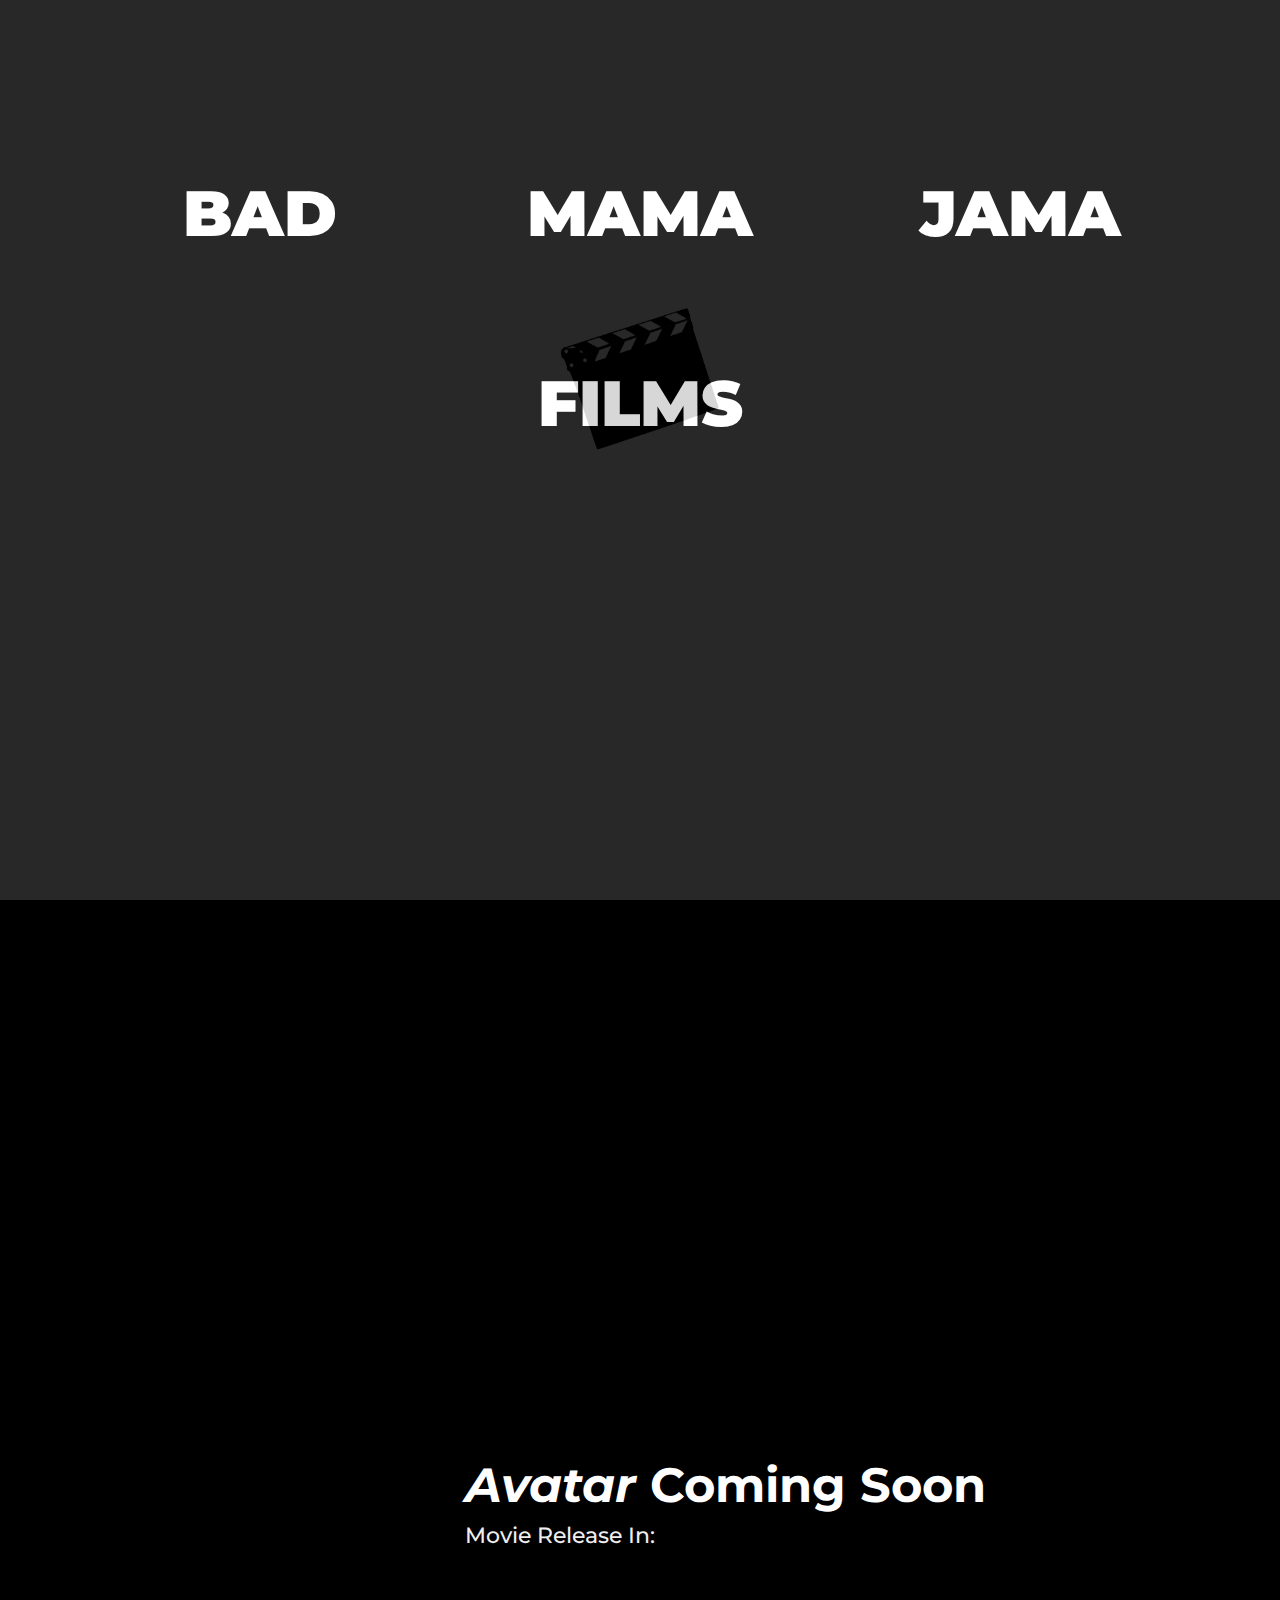
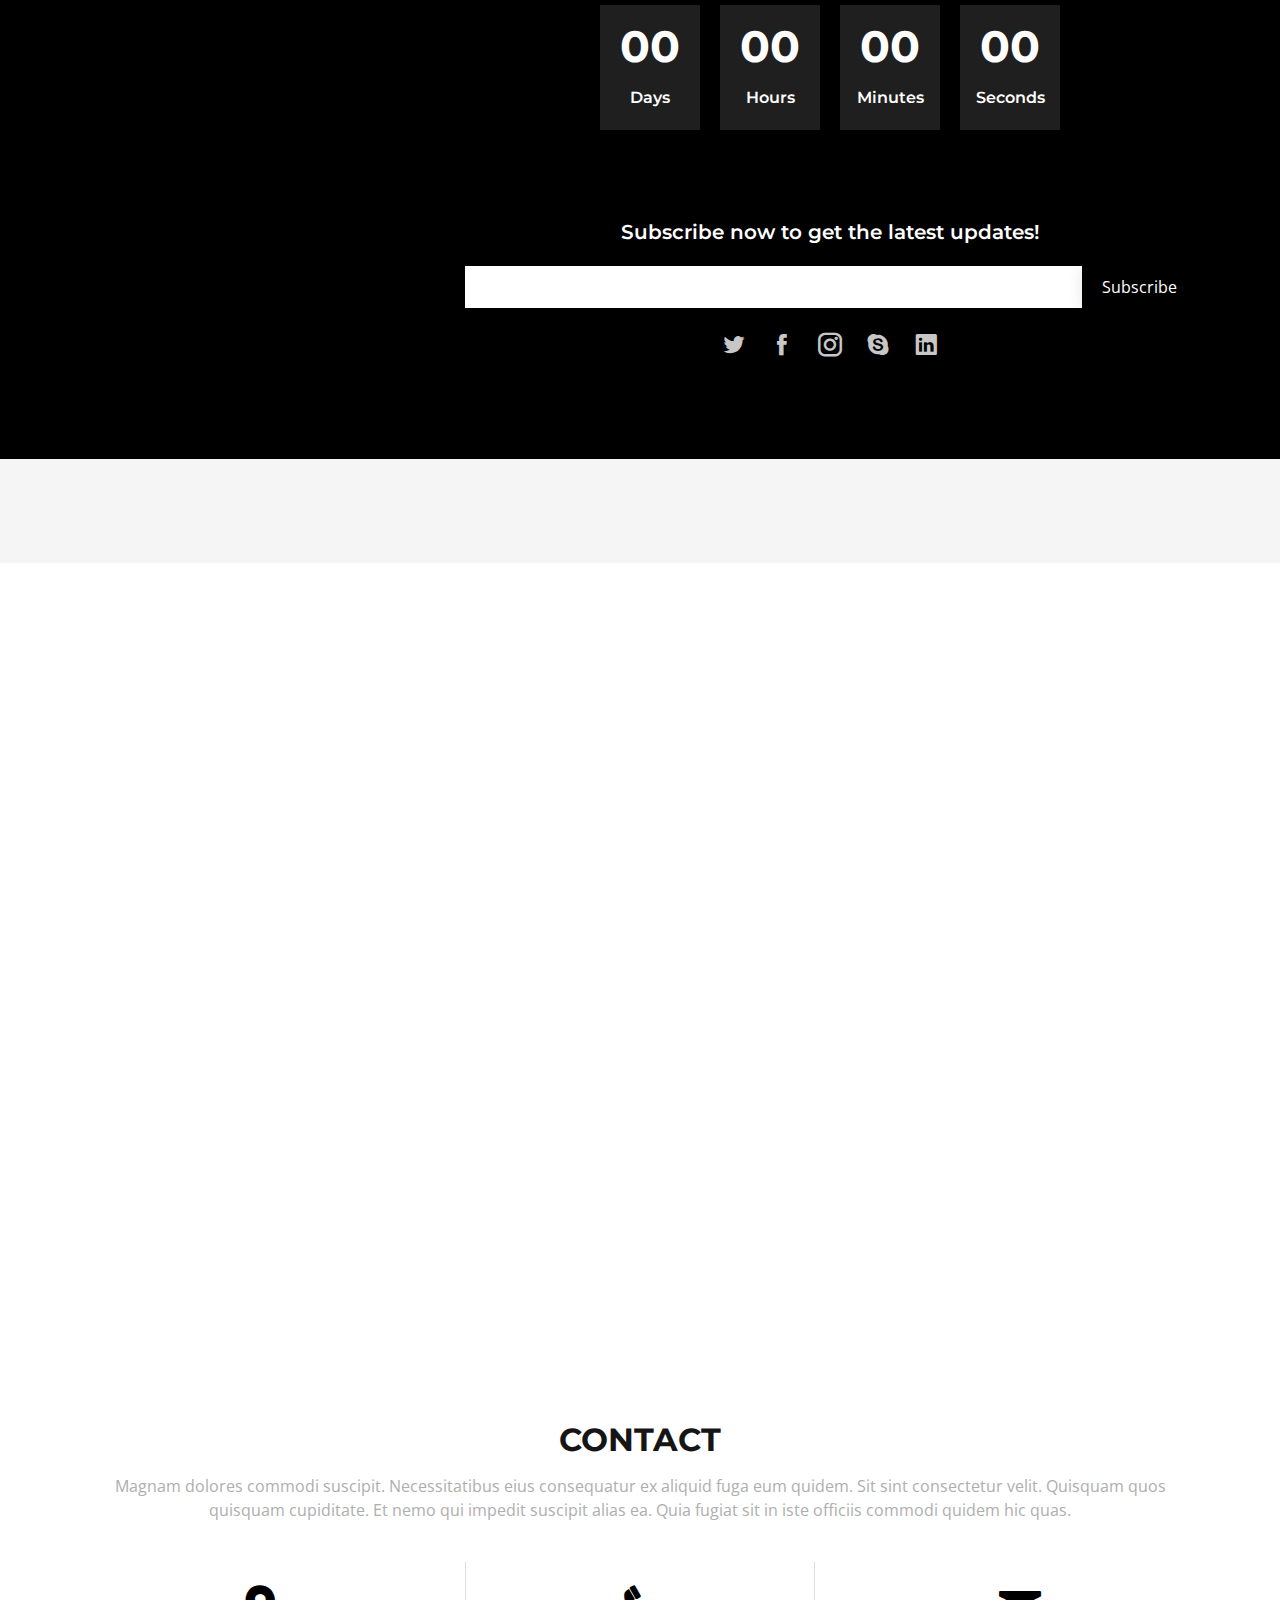
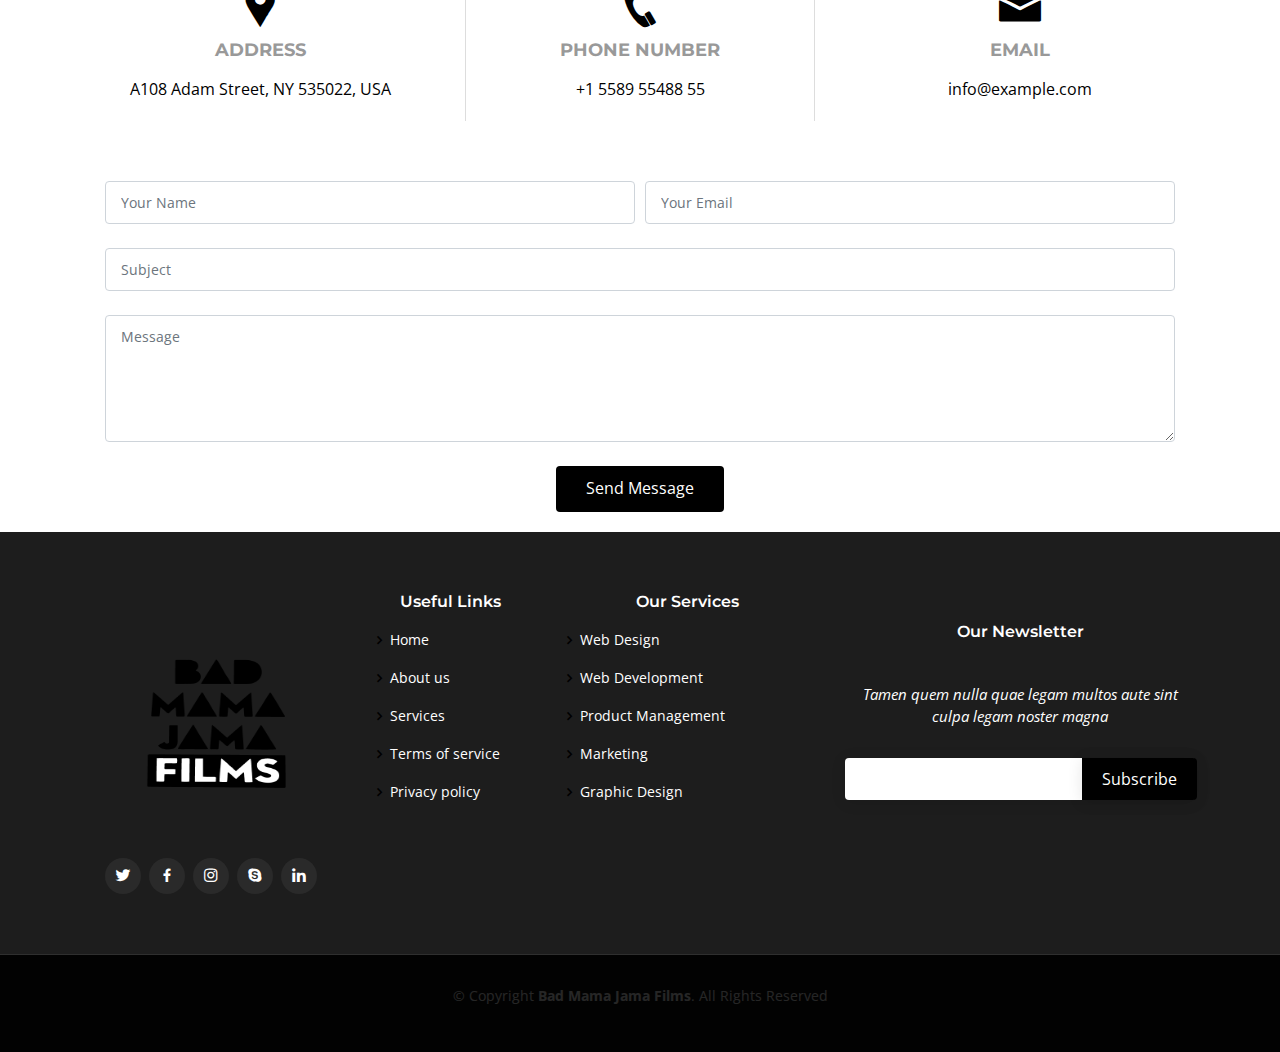
==== index.html @ 294a93f3 "A few edits" ====
<!DOCTYPE html>
<html lang="en">

<head>
  <meta charset="utf-8">
  <meta content="width=device-width, initial-scale=1.0" name="viewport">

  <title>Bad Mama Jama Films</title>
  <meta content="" name="description">
  <meta content="" name="keywords">

  <!-- Favicons -->
  <link href="assets/img/favicon.png" rel="icon">
  <link href="assets/img/favicon.png" rel="apple-touch-icon">

  <!-- Google Fonts -->
  <link href="https://fonts.googleapis.com/css?family=Open+Sans:300,300i,400,400i,600,600i,700,700i|Montserrat:300,300i,400,400i,500,500i,600,600i,700,700i|Poppins:300,300i,400,400i,500,500i,600,600i,700,700i" rel="stylesheet">

  <!-- Vendor CSS Files -->
  <link href="assets/vendor/bootstrap/css/bootstrap.min.css" rel="stylesheet">
  <link href="assets/vendor/icofont/icofont.min.css" rel="stylesheet">
  <link href="assets/vendor/boxicons/css/boxicons.min.css" rel="stylesheet">
  <link href="assets/vendor/venobox/venobox.css" rel="stylesheet">
  <link href="assets/vendor/nivo-slider/css/nivo-slider.css" rel="stylesheet">
  <link href="assets/vendor/owl.carousel/assets/owl.carousel.min.css" rel="stylesheet">
  <link href="assets/vendor/aos/aos.css" rel="stylesheet">

  <!-- Template Main CSS File -->
  <link href="assets/css/style.css" rel="stylesheet">
  <link href="assets/css/landing3.css" rel="stylesheet">

</head>
<body>

  <div id="start-text" class="start-tex justify-content-center text-centert">
    <div class="container">
      <div class="row">
        <div class="col-4" data-aos="fade-right" data-aos-delay="400">
          <h1>BAD</h1>
        </div>
        <div class="col-4"  data-aos="fade-right" data-aos-delay="800">
          <h1>MAMA</h1>
        </div>
        <div class="col-4"  data-aos="fade-right" data-aos-delay="1200">
         <h1>JAMA</h1>
        </div>
      </div>
      <div class="row">
        <div class="col-4"></div>
        <div class="col-4"  data-aos="fade-right" data-aos-delay="1600">
          <h1 style="margin-top:30%">FILMS</h1>
        </div>
        <div class="col-4"></div>
      </div>      
    </div>
  </div>


  <div id="mainContainer">
    <div class="video-bg video-bg-countdown video-bg-countdown-on">
      <video id="topVideo" autoplay loop muted playsinline class="video-bg">
        <source src="https://res.cloudinary.com/djddzs5pj/video/upload/v1613385128/_Sleepwalk__-_Short_Film_-_Trailer_2018.mp4"  type="video/mp4">
      </video>
    </div>
  </div>
  <!-- ======= Hero Section ======= -->
  <section id="hero">
    <div class="hero-container">
      <a href="index.html" class="hero-logo" data-aos="fade-right" data-aos-delay="200"><img src="assets/img/logo.png" alt=""></a> 
    </div>
  </section><!-- End Hero -->

  <!-- ======= Header ======= -->
  <header id="header" class="fixed-top">
    <div class="container d-flex">

      <div class="logo mr-auto">
        <h1 class="text-light"><a href="index.html"><span>B.M.J.F</span></a></h1>
        <!-- Uncomment below if you prefer to use an image logo -->
        <!-- <a href="index.html"><img src="assets/img/logo.png" alt="" class="img-fluid"></a>-->
      </div>

      <nav class="nav-menu d-none d-lg-block">
        <ul>
          <li class="active"><a href="#header">Home</a></li>         
          <li><a href="#genres">Genres</a></li>
          <li><a href="#upcoming">Upcoming</a></li>
          <li><a href="#team">Team</a></li>
          <li><a href="#contact">Contact</a></li>
                   

        </ul>
      </nav><!-- .nav-menu -->

    </div>
  </header><!-- End Header -->

  <main id="main" class="main">
   
    <!-- Genres Section -->
    <section id="genres" class="genres" style="background: #000; color: white;">
      <div class="container">
        <div class="section-title" data-aos="fade-up">
          <h2 style="color: white;">Genres</h2>
          <p>Choose a genre of our work to view</p>
        </div>
        <div class="row">
          <div class="col-lg-4 col-sm-12">
            <div class="container">
              <div class="genre-container">
                <h1>Comedy</h1>              
              <div class="upcoming-movie" data-aos="fade-left" style="background: #fff; border-radius: 10px;">
                <img src="assets/img/comedy.gif" style="height: 300px; width: 100%;" alt="">
              </div> 
            </div> 
            </div> 
          </div>
          <div class="col-lg-4 col-sm-12">
            <div class="container">
              <div class="genre-container">
              <h1>Horror</h1>
              <div class="upcoming-movie" data-aos="fade-left" data-aos-delay="200" style="background: #fff; border-radius: 10px;">
                <img src="assets/img/horror.gif" style="height: 300px; width: 100%;" alt="">
              </div>
            </div>  
            </div> 
          </div>
          <div class="col-lg-4 col-sm-12">
            <div class="container">
              <div class="genre-container">
                <h1>Action</h1>              
              <div class="upcoming-movie" data-aos="fade-left" data-aos-delay="400" style="background: #fff; border-radius: 10px;">
                <img src="assets/img/action-movie.gif" style="height: 300px; width: 100%;" alt="">
              </div>  
            </div>
            </div> 
          </div>
        </div>
      </div>


    </section>


    <section class="upcoming" id="upcoming" style="background: #000;">
      <div class="container">
        <div class="row">
          <div class="col-lg-4 col-sm-12">
            <div class="container">
              <div class="upcoming-movie" data-aos="fade-up" style="background: #fff; border-radius: 10px;">
                <img src="assets/img/coming-soon.gif" style="height: 100%; width: 100%;" alt="">
              </div>  
            </div>            
          </div>
          <div class="col-lg-8 col-sm-12">
            <h1><em>Avatar</em> Coming Soon</h1>
            <h2>Movie Release In:</h2>
            <div class="countdown d-flex justify-content-center" data-count="2021/07/02">
              <div>
                <h3>%D</h3>
                <h4>Days</h4>
              </div>
              <div>
                <h3>%H</h3>
                <h4>Hours</h4>
              </div>
              <div>
                <h3>%M</h3>
                <h4>Minutes</h4>
              </div>
              <div>
                <h3>%S</h3>
                <h4>Seconds</h4>
              </div>
            </div>
      
            <div class="subscribe">
              <h4>Subscribe now to get the latest updates!</h4>
              <form action="forms/notify.php" method="post" role="form" class="php-email-form">
                <div class="subscribe-form">
                  <input type="email" name="email"><input type="submit" value="Subscribe">
                </div>
                <div class="mt-2">
                  <div class="loading">Loading</div>
                  <div class="error-message"></div>
                  <div class="sent-message">Your notification request was sent. Thank you!</div>
                </div>
              </form>
            </div>
      
            <div class="social-links text-center">
              <a href="#" class="twitter"><i class="icofont-twitter"></i></a>
              <a href="#" class="facebook"><i class="icofont-facebook"></i></a>
              <a href="#" class="instagram"><i class="icofont-instagram"></i></a>
              <a href="#" class="google-plus"><i class="icofont-skype"></i></a>
              <a href="#" class="linkedin"><i class="icofont-linkedin"></i></a>
            </div>
      
          </div>
          </div>
        </div>
      </div>
    </section>

     

    <!-- Gallery Section -->
    <section class="gallery" id="gallery">

    </section>

    <!-- Mission Vision Objective -->
    <section class="mvo" id="mvo">



    </section>

    <!-- ======= Clients Section ======= -->
    <section id="clients" class="clients">
      <div class="container">

        <div class="row">

          <div class="col-lg-2 col-md-4 col-6" data-aos="zoom-in">
            <img src="assets/img/clients/client-1.png" class="img-fluid" alt="">
          </div>

          <div class="col-lg-2 col-md-4 col-6" data-aos="zoom-in" data-aos-delay="100">
            <img src="assets/img/clients/client-2.png" class="img-fluid" alt="">
          </div>

          <div class="col-lg-2 col-md-4 col-6" data-aos="zoom-in" data-aos-delay="200">
            <img src="assets/img/clients/client-3.png" class="img-fluid" alt="">
          </div>

          <div class="col-lg-2 col-md-4 col-6" data-aos="zoom-in" data-aos-delay="300">
            <img src="assets/img/clients/client-4.png" class="img-fluid" alt="">
          </div>

          <div class="col-lg-2 col-md-4 col-6" data-aos="zoom-in" data-aos-delay="400">
            <img src="assets/img/clients/client-5.png" class="img-fluid" alt="">
          </div>

          <div class="col-lg-2 col-md-4 col-6" data-aos="zoom-in" data-aos-delay="500">
            <img src="assets/img/clients/client-6.png" class="img-fluid" alt="">
          </div>

        </div>

      </div>
    </section><!-- End Clients Section -->

    <!-- ======= Team Section ======= -->
    <section id="team" class="team">
      <div class="container">

        <div class="section-title" data-aos="fade-up">
          <h2>Team</h2>
          <p>Magnam dolores commodi suscipit eius consequatur ex aliquid fuga eum quidem</p>
        </div>

        <div class="row">

          <div class="col-lg-4 col-md-6 d-flex align-items-stretch">
            <div class="member" data-aos="zoom-in">
              <div class="member-img">
                <img src="assets/img/team/team-1.jpg" class="img-fluid" alt="">
                <div class="social">
                  <a href=""><i class="icofont-twitter"></i></a>
                  <a href=""><i class="icofont-facebook"></i></a>
                  <a href=""><i class="icofont-instagram"></i></a>
                  <a href=""><i class="icofont-linkedin"></i></a>
                </div>
              </div>
              <div class="member-info">
                <h4>Member 1</h4>
                <span>Chief Executive Officer</span>
                <p>Animi est delectus alias quam repellendus nihil nobis dolor. Est sapiente occaecati et dolore. Omnis aut ut nesciunt explicabo qui. Eius nam deleniti ut omnis</p>
              </div>
            </div>
          </div>

          <div class="col-lg-4 col-md-6 d-flex align-items-stretch">
            <div class="member" data-aos="zoom-in" data-aos-delay="100">
              <div class="member-img">
                <img src="assets/img/team/team-1.jpg" class="img-fluid" alt="">
                <div class="social">
                  <a href=""><i class="icofont-twitter"></i></a>
                  <a href=""><i class="icofont-facebook"></i></a>
                  <a href=""><i class="icofont-instagram"></i></a>
                  <a href=""><i class="icofont-linkedin"></i></a>
                </div>
              </div>
              <div class="member-info">
                <h4>Member 2</h4>
                <span>Product Manager</span>
                <p>Aspernatur iste esse aliquam enim et corporis. Molestiae voluptatem aut eligendi quis aut. Libero vel amet voluptatem eos rerum non doloremque</p>
              </div>
            </div>
          </div>

          <div class="col-lg-4 col-md-6 d-flex align-items-stretch">
            <div class="member" data-aos="zoom-in" data-aos-delay="200">
              <div class="member-img">
                <img src="assets/img/team/team-1.jpg" class="img-fluid" alt="">
                <div class="social">
                  <a href=""><i class="icofont-twitter"></i></a>
                  <a href=""><i class="icofont-facebook"></i></a>
                  <a href=""><i class="icofont-instagram"></i></a>
                  <a href=""><i class="icofont-linkedin"></i></a>
                </div>
              </div>
              <div class="member-info">
                <h4>Member 3</h4>
                <span>CTO</span>
                <p>Ut enim possimus nihil cupiditate beatae. Veniam facere quae non qui necessitatibus rerum eos vero. Maxime sit sunt quo dolor autem est qui quaerat</p>
              </div>
            </div>
          </div>

        </div>

      </div>
    </section><!-- End Team Section -->  



    <!-- ======= Contact Section ======= -->
    <section id="contact" class="contact">
      <div class="container">

        <div class="section-title">
          <h2>Contact</h2>
          <p>Magnam dolores commodi suscipit. Necessitatibus eius consequatur ex aliquid fuga eum quidem. Sit sint consectetur velit. Quisquam quos quisquam cupiditate. Et nemo qui impedit suscipit alias ea. Quia fugiat sit in iste officiis commodi quidem hic quas.</p>
        </div>

        <div class="row contact-info">

          <div class="col-md-4">
            <div class="contact-address">
              <i class="icofont-google-map"></i>
              <h3>Address</h3>
              <address>A108 Adam Street, NY 535022, USA</address>
            </div>
          </div>

          <div class="col-md-4">
            <div class="contact-phone">
              <i class="icofont-phone"></i>
              <h3>Phone Number</h3>
              <p><a href="tel:+155895548855">+1 5589 55488 55</a></p>
            </div>
          </div>

          <div class="col-md-4">
            <div class="contact-email">
              <i class="icofont-envelope"></i>
              <h3>Email</h3>
              <p><a href="mailto:info@example.com">info@example.com</a></p>
            </div>
          </div>

        </div>

        <div class="form">
          <form action="forms/contact.php" method="post" role="form" class="php-email-form">
            <div class="form-row">
              <div class="col-md-6 form-group">
                <input type="text" name="name" class="form-control" id="name" placeholder="Your Name" data-rule="minlen:4" data-msg="Please enter at least 4 chars">
                <div class="validate"></div>
              </div>
              <div class="col-md-6 form-group">
                <input type="email" class="form-control" name="email" id="email" placeholder="Your Email" data-rule="email" data-msg="Please enter a valid email">
                <div class="validate"></div>
              </div>
            </div>
            <div class="form-group">
              <input type="text" class="form-control" name="subject" id="subject" placeholder="Subject" data-rule="minlen:4" data-msg="Please enter at least 8 chars of subject" />
              <div class="validate"></div>
            </div>
            <div class="form-group">
              <textarea class="form-control" name="message" rows="5" data-rule="required" data-msg="Please write something for us" placeholder="Message"></textarea>
              <div class="validate"></div>
            </div>
            <div class="mb-3">
              <div class="loading">Loading</div>
              <div class="error-message"></div>
              <div class="sent-message">Your message has been sent. Thank you!</div>
            </div>
            <div class="text-center"><button type="submit">Send Message</button></div>
          </form>
        </div>

      </div>
    </section><!-- End Contact Section -->
    
  </main>






<!-- ======= Footer ======= -->
<footer id="footer">
  <div class="footer-top">
    <div class="container">
      <div class="row">

        <div class="col-lg-3 col-md-6">
          <div class="footer-info">
            <img src="assets/img/logo.png" style="height: 250px; width: 250px; margin: 0; padding: 0;" alt="">
            <div class="social-links mt-3">
              <a href="#" class="twitter"><i class="bx bxl-twitter"></i></a>
              <a href="#" class="facebook"><i class="bx bxl-facebook"></i></a>
              <a href="#" class="instagram"><i class="bx bxl-instagram"></i></a>
              <a href="#" class="google-plus"><i class="bx bxl-skype"></i></a>
              <a href="#" class="linkedin"><i class="bx bxl-linkedin"></i></a>
            </div>
          </div>
        </div>

        <div class="col-lg-2 col-md-6 footer-links">
          <h4>Useful Links</h4>
          <ul>
            <li><i class="bx bx-chevron-right"></i> <a href="#">Home</a></li>
            <li><i class="bx bx-chevron-right"></i> <a href="#">About us</a></li>
            <li><i class="bx bx-chevron-right"></i> <a href="#">Services</a></li>
            <li><i class="bx bx-chevron-right"></i> <a href="#">Terms of service</a></li>
            <li><i class="bx bx-chevron-right"></i> <a href="#">Privacy policy</a></li>
          </ul>
        </div>

        <div class="col-lg-3 col-md-6 footer-links">
          <h4>Our Services</h4>
          <ul>
            <li><i class="bx bx-chevron-right"></i> <a href="#">Web Design</a></li>
            <li><i class="bx bx-chevron-right"></i> <a href="#">Web Development</a></li>
            <li><i class="bx bx-chevron-right"></i> <a href="#">Product Management</a></li>
            <li><i class="bx bx-chevron-right"></i> <a href="#">Marketing</a></li>
            <li><i class="bx bx-chevron-right"></i> <a href="#">Graphic Design</a></li>
          </ul>
        </div>

        <div class="col-lg-4 col-md-6 footer-newsletter">
          <h4>Our Newsletter</h4>
          <p>Tamen quem nulla quae legam multos aute sint culpa legam noster magna</p>
          <form action="" method="post">
            <input type="email" name="email"><input type="submit" value="Subscribe">
          </form>

        </div>

      </div>
    </div>
  </div>

  <div class="container" >
    <div class="copyright text-white" >
     <p class="text-white"> &copy; Copyright <strong><span>Bad Mama Jama Films</span></strong>. All Rights Reserved</p>
    </div>
    
  </div>
</footer><!-- End Footer -->

    <a href="#" class="back-to-top"><i class="icofont-simple-up"></i></a>
    <!-- Preloader -->
    <div id="preloader">
      <div class="frame">
        <img src="./assets/img/action.gif" alt="image">
      </div>
    </div>
  
    <!-- Vendor JS Files -->
    <script src="assets/vendor/jquery/jquery.min.js"></script>
    <script src="assets/vendor/bootstrap/js/bootstrap.bundle.min.js"></script>
    <script src="assets/vendor/jquery.easing/jquery.easing.min.js"></script>
    <script src="assets/vendor/php-email-form/validate.js"></script>
    <script src="assets/vendor/appear/jquery.appear.js"></script>
    <script src="assets/vendor/knob/jquery.knob.js"></script>
    <script src="assets/vendor/parallax/parallax.js"></script>
    <script src="assets/vendor/wow/wow.min.js"></script>
    <script src="assets/vendor/jquery-sticky/jquery.sticky.js"></script>
    <script src="assets/vendor/venobox/venobox.min.js"></script>
    <script src="assets/vendor/isotope-layout/isotope.pkgd.min.js"></script>
    <script src="assets/vendor/nivo-slider/js/jquery.nivo.slider.js"></script>
    <script src="assets/vendor/counterup/counterup.min.js"></script>
    <script src="assets/vendor/jquery-countdown/jquery.countdown.min.js"></script>
    <script src="assets/vendor/owl.carousel/owl.carousel.min.js"></script>
    <script src="assets/vendor/aos/aos.js"></script>
  
    <!-- Template Main JS File -->
    <script src="assets/js/main.js"></script>    
    
</body>
</html>
---- assets/vendor/venobox/venobox.css ----
/* ------ venobox.css --------*/
.vbox-overlay *, .vbox-overlay *:before, .vbox-overlay *:after{
    -webkit-backface-visibility: hidden;
    -webkit-box-sizing:border-box;
    -moz-box-sizing:border-box;
    box-sizing:border-box;
}
.vbox-overlay * { 
    -webkit-backface-visibility: visible;
    backface-visibility: visible;
}
.vbox-overlay{
    display: -webkit-flex;
    display: flex;
    -webkit-flex-direction: column;
    flex-direction: column;
    -webkit-justify-content: center;
    justify-content: center;
    -webkit-align-items: center;
    align-items: center;
    position: fixed;
    left: 0;
    top: 0;
    bottom: 0;
    right: 0;
    z-index: 999999;
}

/* ----- navigation ----- */
.vbox-title{
    width: 100%;
    height: 40px;
    float: left;
    text-align: center;
    line-height: 28px;
    font-size: 12px;
    padding: 6px 50px;
    overflow: hidden;
    position: fixed;
    display: none;
    left: 0;
    z-index: 89;
}
.vbox-close{
    cursor: pointer;
    position: fixed;
    top: -1px;
    right: 0;
    width: 50px;
    height: 40px;
    padding: 6px;
    display: block;
    background-position:10px center;
    overflow: hidden;
    font-size: 24px;
    line-height: 1;
    text-align: center;
    z-index: 99;
}
.vbox-left{
    cursor: pointer;
    position: fixed;
    left: 0;
    height: 40px;
    overflow: hidden;
    line-height: 28px;
    font-size: 12px;
    z-index: 99;
    display: flex;
    align-items:center;
}
.vbox-num{
    display: inline-block;
    margin: 6px 0 6px 15px;
}
/* ----- Social share ----- */
.vbox-share{
    line-height: 28px;
    font-size: 12px;
    overflow: hidden;
    position: fixed;
    left: 0;
    z-index: 98;
    display: flex;
    align-items:center;
    justify-content: center;
    width: 100%;
    text-align: center;
}
.vbox-share svg{
    max-height: 28px;
    width: 28px;
    z-index: 10;
    margin-left: 12px;
    margin-top: 6px;
    margin-bottom: 6px;
    vertical-align: middle;
}


/* ----- navigation ARROWS ----- */
.vbox-next, .vbox-prev{
    position: fixed;
    top: 50%;
    margin-top: -15px;
    overflow: hidden;
    cursor: pointer;
    display: block;
    width: 45px;
    height: 45px;
    z-index: 99;
}
.vbox-next span, .vbox-prev span{
    position: relative;
    width: 20px;
    height: 20px;
    border: 2px solid transparent;
    border-top-color: #B6B6B6;
    border-right-color: #B6B6B6;
    text-indent: -100px;
    position: absolute;
    top: 8px;
    display: block;
}
.vbox-prev{
    left: 15px;
}
.vbox-next{
    right: 15px;
}
.vbox-prev span{
    left: 10px;
    -ms-transform: rotate(-135deg);
    -webkit-transform: rotate(-135deg);
    transform: rotate(-135deg);
}
.vbox-next span{
    -ms-transform: rotate(45deg);
    -webkit-transform: rotate(45deg);
    transform: rotate(45deg);
    right: 10px;
}
/* ------- inline window ------ */
.vbox-inline{
    width: 420px;
    height: 315px;
    height: 70vh;
    padding: 10px;
    background: #fff;
    margin: 0 auto;
    overflow: auto;
    text-align: left;
}
/* ------- Video & iFrames window ------ */
.venoframe{
    max-width: 100%;
    width: 100%;
    border: none;
    width: 100%;
    height: 260px;
    height: 70vh;
}
.venoframe.vbvid{
    height: 260px;
}
@media (min-width: 768px) {
    .venoframe, .vbox-inline{
        width: 90%;
        height: 360px;
        height: 70vh;
    }
    .venoframe.vbvid{
        width: 640px;
        height: 360px;
    }
}
@media (min-width: 992px) {
    .venoframe, .vbox-inline{
        max-width: 1200px;
        width: 80%;
        height: 540px;
        height: 70vh;
    }
    .venoframe.vbvid{
        width: 960px;
        height: 540px;
    }
}
/* 
Please do NOT edit this part! 
or at least read this note: http://i.imgur.com/7C0ws9e.gif
*/
.vbox-open{
    overflow: hidden;
}
.vbox-container{
    position: absolute;
    left: 0;
    right: 0;
    top: 0;
    bottom: 0;
    overflow-x: hidden;
    overflow-y: scroll;
    overflow-scrolling: touch;
    -webkit-overflow-scrolling: touch;
    z-index: 20;
    max-height: 100%;

}

.vbox-content{
    text-align: center;
    float: left;
    width: 100%;
    position: relative;
    overflow: hidden;
    padding: 20px 4%;
}
.vbox-container img{
    max-width: 100%;
    height: auto;
}
.vbox-figlio{
    box-shadow: 0 0 12px rgba(0,0,0,0.19), 0 6px 6px rgba(0,0,0,0.23);
    max-width: 100%;
    text-align: initial;
}
img.vbox-figlio{
    -webkit-user-select: none;
-khtml-user-select: none;
-moz-user-select: none;
-o-user-select: none;
user-select: none;
}
.vbox-content.swipe-left{
    margin-left: -200px !important;
}
.vbox-content.swipe-right{
    margin-left: 200px !important;
}
.vbox-animated{
    webkit-transition: margin 300ms ease-out;
    transition: margin 300ms ease-out;
}

/* ---------- preloader ----------
 * SPINKIT 
 * http://tobiasahlin.com/spinkit/
-------------------------------- */
.sk-double-bounce,.sk-rotating-plane{width:40px;height:40px;margin:40px auto}.sk-rotating-plane{background-color:#333;-webkit-animation:sk-rotatePlane 1.2s infinite ease-in-out;animation:sk-rotatePlane 1.2s infinite ease-in-out}@-webkit-keyframes sk-rotatePlane{0%{-webkit-transform:perspective(120px) rotateX(0) rotateY(0);transform:perspective(120px) rotateX(0) rotateY(0)}50%{-webkit-transform:perspective(120px) rotateX(-180.1deg) rotateY(0);transform:perspective(120px) rotateX(-180.1deg) rotateY(0)}100%{-webkit-transform:perspective(120px) rotateX(-180deg) rotateY(-179.9deg);transform:perspective(120px) rotateX(-180deg) rotateY(-179.9deg)}}@keyframes sk-rotatePlane{0%{-webkit-transform:perspective(120px) rotateX(0) rotateY(0);transform:perspective(120px) rotateX(0) rotateY(0)}50%{-webkit-transform:perspective(120px) rotateX(-180.1deg) rotateY(0);transform:perspective(120px) rotateX(-180.1deg) rotateY(0)}100%{-webkit-transform:perspective(120px) rotateX(-180deg) rotateY(-179.9deg);transform:perspective(120px) rotateX(-180deg) rotateY(-179.9deg)}}.sk-double-bounce{position:relative}.sk-double-bounce .sk-child{width:100%;height:100%;border-radius:50%;background-color:#333;opacity:.6;position:absolute;top:0;left:0;-webkit-animation:sk-doubleBounce 2s infinite ease-in-out;animation:sk-doubleBounce 2s infinite ease-in-out}.sk-chasing-dots .sk-child,.sk-spinner-pulse,.sk-three-bounce .sk-child{background-color:#333;border-radius:100%}.sk-double-bounce .sk-double-bounce2{-webkit-animation-delay:-1s;animation-delay:-1s}@-webkit-keyframes sk-doubleBounce{0%,100%{-webkit-transform:scale(0);transform:scale(0)}50%{-webkit-transform:scale(1);transform:scale(1)}}@keyframes sk-doubleBounce{0%,100%{-webkit-transform:scale(0);transform:scale(0)}50%{-webkit-transform:scale(1);transform:scale(1)}}.sk-wave{margin:40px auto;width:50px;height:40px;text-align:center;font-size:10px}.sk-wave .sk-rect{background-color:#333;height:100%;width:6px;display:inline-block;-webkit-animation:sk-waveStretchDelay 1.2s infinite ease-in-out;animation:sk-waveStretchDelay 1.2s infinite ease-in-out}.sk-wave .sk-rect1{-webkit-animation-delay:-1.2s;animation-delay:-1.2s}.sk-wave .sk-rect2{-webkit-animation-delay:-1.1s;animation-delay:-1.1s}.sk-wave .sk-rect3{-webkit-animation-delay:-1s;animation-delay:-1s}.sk-wave .sk-rect4{-webkit-animation-delay:-.9s;animation-delay:-.9s}.sk-wave .sk-rect5{-webkit-animation-delay:-.8s;animation-delay:-.8s}@-webkit-keyframes sk-waveStretchDelay{0%,100%,40%{-webkit-transform:scaleY(.4);transform:scaleY(.4)}20%{-webkit-transform:scaleY(1);transform:scaleY(1)}}@keyframes sk-waveStretchDelay{0%,100%,40%{-webkit-transform:scaleY(.4);transform:scaleY(.4)}20%{-webkit-transform:scaleY(1);transform:scaleY(1)}}.sk-wandering-cubes{margin:40px auto;width:40px;height:40px;position:relative}.sk-wandering-cubes .sk-cube{background-color:#333;width:10px;height:10px;position:absolute;top:0;left:0;-webkit-animation:sk-wanderingCube 1.8s ease-in-out -1.8s infinite both;animation:sk-wanderingCube 1.8s ease-in-out -1.8s infinite both}.sk-chasing-dots,.sk-spinner-pulse{width:40px;height:40px;margin:40px auto}.sk-wandering-cubes .sk-cube2{-webkit-animation-delay:-.9s;animation-delay:-.9s}@-webkit-keyframes sk-wanderingCube{0%{-webkit-transform:rotate(0);transform:rotate(0)}25%{-webkit-transform:translateX(30px) rotate(-90deg) scale(.5);transform:translateX(30px) rotate(-90deg) scale(.5)}50%{-webkit-transform:translateX(30px) translateY(30px) rotate(-179deg);transform:translateX(30px) translateY(30px) rotate(-179deg)}50.1%{-webkit-transform:translateX(30px) translateY(30px) rotate(-180deg);transform:translateX(30px) translateY(30px) rotate(-180deg)}75%{-webkit-transform:translateX(0) translateY(30px) rotate(-270deg) scale(.5);transform:translateX(0) translateY(30px) rotate(-270deg) scale(.5)}100%{-webkit-transform:rotate(-360deg);transform:rotate(-360deg)}}@keyframes sk-wanderingCube{0%{-webkit-transform:rotate(0);transform:rotate(0)}25%{-webkit-transform:translateX(30px) rotate(-90deg) scale(.5);transform:translateX(30px) rotate(-90deg) scale(.5)}50%{-webkit-transform:translateX(30px) translateY(30px) rotate(-179deg);transform:translateX(30px) translateY(30px) rotate(-179deg)}50.1%{-webkit-transform:translateX(30px) translateY(30px) rotate(-180deg);transform:translateX(30px) translateY(30px) rotate(-180deg)}75%{-webkit-transform:translateX(0) translateY(30px) rotate(-270deg) scale(.5);transform:translateX(0) translateY(30px) rotate(-270deg) scale(.5)}100%{-webkit-transform:rotate(-360deg);transform:rotate(-360deg)}}.sk-spinner-pulse{-webkit-animation:sk-pulseScaleOut 1s infinite ease-in-out;animation:sk-pulseScaleOut 1s infinite ease-in-out}@-webkit-keyframes sk-pulseScaleOut{0%{-webkit-transform:scale(0);transform:scale(0)}100%{-webkit-transform:scale(1);transform:scale(1);opacity:0}}@keyframes sk-pulseScaleOut{0%{-webkit-transform:scale(0);transform:scale(0)}100%{-webkit-transform:scale(1);transform:scale(1);opacity:0}}.sk-chasing-dots{position:relative;text-align:center;-webkit-animation:sk-chasingDotsRotate 2s infinite linear;animation:sk-chasingDotsRotate 2s infinite linear}.sk-chasing-dots .sk-child{width:60%;height:60%;display:inline-block;position:absolute;top:0;-webkit-animation:sk-chasingDotsBounce 2s infinite ease-in-out;animation:sk-chasingDotsBounce 2s infinite ease-in-out}.sk-chasing-dots .sk-dot2{top:auto;bottom:0;-webkit-animation-delay:-1s;animation-delay:-1s}@-webkit-keyframes sk-chasingDotsRotate{100%{-webkit-transform:rotate(360deg);transform:rotate(360deg)}}@keyframes sk-chasingDotsRotate{100%{-webkit-transform:rotate(360deg);transform:rotate(360deg)}}@-webkit-keyframes sk-chasingDotsBounce{0%,100%{-webkit-transform:scale(0);transform:scale(0)}50%{-webkit-transform:scale(1);transform:scale(1)}}@keyframes sk-chasingDotsBounce{0%,100%{-webkit-transform:scale(0);transform:scale(0)}50%{-webkit-transform:scale(1);transform:scale(1)}}.sk-three-bounce{margin:40px auto;width:80px;text-align:center}.sk-three-bounce .sk-child{width:20px;height:20px;display:inline-block;-webkit-animation:sk-three-bounce 1.4s ease-in-out 0s infinite both;animation:sk-three-bounce 1.4s ease-in-out 0s infinite both}.sk-circle .sk-child:before,.sk-fading-circle .sk-circle:before{display:block;border-radius:100%;content:'';background-color:#333}.sk-three-bounce .sk-bounce1{-webkit-animation-delay:-.32s;animation-delay:-.32s}.sk-three-bounce .sk-bounce2{-webkit-animation-delay:-.16s;animation-delay:-.16s}@-webkit-keyframes sk-three-bounce{0%,100%,80%{-webkit-transform:scale(0);transform:scale(0)}40%{-webkit-transform:scale(1);transform:scale(1)}}@keyframes sk-three-bounce{0%,100%,80%{-webkit-transform:scale(0);transform:scale(0)}40%{-webkit-transform:scale(1);transform:scale(1)}}.sk-circle{margin:40px auto;width:40px;height:40px;position:relative}.sk-circle .sk-child{width:100%;height:100%;position:absolute;left:0;top:0}.sk-circle .sk-child:before{margin:0 auto;width:15%;height:15%;-webkit-animation:sk-circleBounceDelay 1.2s infinite ease-in-out both;animation:sk-circleBounceDelay 1.2s infinite ease-in-out both}.sk-circle .sk-circle2{-webkit-transform:rotate(30deg);-ms-transform:rotate(30deg);transform:rotate(30deg)}.sk-circle .sk-circle3{-webkit-transform:rotate(60deg);-ms-transform:rotate(60deg);transform:rotate(60deg)}.sk-circle .sk-circle4{-webkit-transform:rotate(90deg);-ms-transform:rotate(90deg);transform:rotate(90deg)}.sk-circle .sk-circle5{-webkit-transform:rotate(120deg);-ms-transform:rotate(120deg);transform:rotate(120deg)}.sk-circle .sk-circle6{-webkit-transform:rotate(150deg);-ms-transform:rotate(150deg);transform:rotate(150deg)}.sk-circle .sk-circle7{-webkit-transform:rotate(180deg);-ms-transform:rotate(180deg);transform:rotate(180deg)}.sk-circle .sk-circle8{-webkit-transform:rotate(210deg);-ms-transform:rotate(210deg);transform:rotate(210deg)}.sk-circle .sk-circle9{-webkit-transform:rotate(240deg);-ms-transform:rotate(240deg);transform:rotate(240deg)}.sk-circle .sk-circle10{-webkit-transform:rotate(270deg);-ms-transform:rotate(270deg);transform:rotate(270deg)}.sk-circle .sk-circle11{-webkit-transform:rotate(300deg);-ms-transform:rotate(300deg);transform:rotate(300deg)}.sk-circle .sk-circle12{-webkit-transform:rotate(330deg);-ms-transform:rotate(330deg);transform:rotate(330deg)}.sk-circle .sk-circle2:before{-webkit-animation-delay:-1.1s;animation-delay:-1.1s}.sk-circle .sk-circle3:before{-webkit-animation-delay:-1s;animation-delay:-1s}.sk-circle .sk-circle4:before{-webkit-animation-delay:-.9s;animation-delay:-.9s}.sk-circle .sk-circle5:before{-webkit-animation-delay:-.8s;animation-delay:-.8s}.sk-circle .sk-circle6:before{-webkit-animation-delay:-.7s;animation-delay:-.7s}.sk-circle .sk-circle7:before{-webkit-animation-delay:-.6s;animation-delay:-.6s}.sk-circle .sk-circle8:before{-webkit-animation-delay:-.5s;animation-delay:-.5s}.sk-circle .sk-circle9:before{-webkit-animation-delay:-.4s;animation-delay:-.4s}.sk-circle .sk-circle10:before{-webkit-animation-delay:-.3s;animation-delay:-.3s}.sk-circle .sk-circle11:before{-webkit-animation-delay:-.2s;animation-delay:-.2s}.sk-circle .sk-circle12:before{-webkit-animation-delay:-.1s;animation-delay:-.1s}@-webkit-keyframes sk-circleBounceDelay{0%,100%,80%{-webkit-transform:scale(0);transform:scale(0)}40%{-webkit-transform:scale(1);transform:scale(1)}}@keyframes sk-circleBounceDelay{0%,100%,80%{-webkit-transform:scale(0);transform:scale(0)}40%{-webkit-transform:scale(1);transform:scale(1)}}.sk-cube-grid{width:40px;height:40px;margin:40px auto}.sk-cube-grid .sk-cube{width:33.33%;height:33.33%;background-color:#333;float:left;-webkit-animation:sk-cubeGridScaleDelay 1.3s infinite ease-in-out;animation:sk-cubeGridScaleDelay 1.3s infinite ease-in-out}.sk-cube-grid .sk-cube1{-webkit-animation-delay:.2s;animation-delay:.2s}.sk-cube-grid .sk-cube2{-webkit-animation-delay:.3s;animation-delay:.3s}.sk-cube-grid .sk-cube3{-webkit-animation-delay:.4s;animation-delay:.4s}.sk-cube-grid .sk-cube4{-webkit-animation-delay:.1s;animation-delay:.1s}.sk-cube-grid .sk-cube5{-webkit-animation-delay:.2s;animation-delay:.2s}.sk-cube-grid .sk-cube6{-webkit-animation-delay:.3s;animation-delay:.3s}.sk-cube-grid .sk-cube7{-webkit-animation-delay:0ms;animation-delay:0ms}.sk-cube-grid .sk-cube8{-webkit-animation-delay:.1s;animation-delay:.1s}.sk-cube-grid .sk-cube9{-webkit-animation-delay:.2s;animation-delay:.2s}@-webkit-keyframes sk-cubeGridScaleDelay{0%,100%,70%{-webkit-transform:scale3D(1,1,1);transform:scale3D(1,1,1)}35%{-webkit-transform:scale3D(0,0,1);transform:scale3D(0,0,1)}}@keyframes sk-cubeGridScaleDelay{0%,100%,70%{-webkit-transform:scale3D(1,1,1);transform:scale3D(1,1,1)}35%{-webkit-transform:scale3D(0,0,1);transform:scale3D(0,0,1)}}.sk-fading-circle{margin:40px auto;width:40px;height:40px;position:relative}.sk-fading-circle .sk-circle{width:100%;height:100%;position:absolute;left:0;top:0}.sk-fading-circle .sk-circle:before{margin:0 auto;width:15%;height:15%;-webkit-animation:sk-circleFadeDelay 1.2s infinite ease-in-out both;animation:sk-circleFadeDelay 1.2s infinite ease-in-out both}.sk-fading-circle .sk-circle2{-webkit-transform:rotate(30deg);-ms-transform:rotate(30deg);transform:rotate(30deg)}.sk-fading-circle .sk-circle3{-webkit-transform:rotate(60deg);-ms-transform:rotate(60deg);transform:rotate(60deg)}.sk-fading-circle .sk-circle4{-webkit-transform:rotate(90deg);-ms-transform:rotate(90deg);transform:rotate(90deg)}.sk-fading-circle .sk-circle5{-webkit-transform:rotate(120deg);-ms-transform:rotate(120deg);transform:rotate(120deg)}.sk-fading-circle .sk-circle6{-webkit-transform:rotate(150deg);-ms-transform:rotate(150deg);transform:rotate(150deg)}.sk-fading-circle .sk-circle7{-webkit-transform:rotate(180deg);-ms-transform:rotate(180deg);transform:rotate(180deg)}.sk-fading-circle .sk-circle8{-webkit-transform:rotate(210deg);-ms-transform:rotate(210deg);transform:rotate(210deg)}.sk-fading-circle .sk-circle9{-webkit-transform:rotate(240deg);-ms-transform:rotate(240deg);transform:rotate(240deg)}.sk-fading-circle .sk-circle10{-webkit-transform:rotate(270deg);-ms-transform:rotate(270deg);transform:rotate(270deg)}.sk-fading-circle .sk-circle11{-webkit-transform:rotate(300deg);-ms-transform:rotate(300deg);transform:rotate(300deg)}.sk-fading-circle .sk-circle12{-webkit-transform:rotate(330deg);-ms-transform:rotate(330deg);transform:rotate(330deg)}.sk-fading-circle .sk-circle2:before{-webkit-animation-delay:-1.1s;animation-delay:-1.1s}.sk-fading-circle .sk-circle3:before{-webkit-animation-delay:-1s;animation-delay:-1s}.sk-fading-circle .sk-circle4:before{-webkit-animation-delay:-.9s;animation-delay:-.9s}.sk-fading-circle .sk-circle5:before{-webkit-animation-delay:-.8s;animation-delay:-.8s}.sk-fading-circle .sk-circle6:before{-webkit-animation-delay:-.7s;animation-delay:-.7s}.sk-fading-circle .sk-circle7:before{-webkit-animation-delay:-.6s;animation-delay:-.6s}.sk-fading-circle .sk-circle8:before{-webkit-animation-delay:-.5s;animation-delay:-.5s}.sk-fading-circle .sk-circle9:before{-webkit-animation-delay:-.4s;animation-delay:-.4s}.sk-fading-circle .sk-circle10:before{-webkit-animation-delay:-.3s;animation-delay:-.3s}.sk-fading-circle .sk-circle11:before{-webkit-animation-delay:-.2s;animation-delay:-.2s}.sk-fading-circle .sk-circle12:before{-webkit-animation-delay:-.1s;animation-delay:-.1s}@-webkit-keyframes sk-circleFadeDelay{0%,100%,39%{opacity:0}40%{opacity:1}}@keyframes sk-circleFadeDelay{0%,100%,39%{opacity:0}40%{opacity:1}}.sk-folding-cube{margin:40px auto;width:40px;height:40px;position:relative;-webkit-transform:rotateZ(45deg);transform:rotateZ(45deg)}.sk-folding-cube .sk-cube{float:left;width:50%;height:50%;position:relative;-webkit-transform:scale(1.1);-ms-transform:scale(1.1);transform:scale(1.1)}.sk-folding-cube .sk-cube:before{content:'';position:absolute;top:0;left:0;width:100%;height:100%;background-color:#333;-webkit-animation:sk-foldCubeAngle 2.4s infinite linear both;animation:sk-foldCubeAngle 2.4s infinite linear both;-webkit-transform-origin:100% 100%;-ms-transform-origin:100% 100%;transform-origin:100% 100%}.sk-folding-cube .sk-cube2{-webkit-transform:scale(1.1) rotateZ(90deg);transform:scale(1.1) rotateZ(90deg)}.sk-folding-cube .sk-cube3{-webkit-transform:scale(1.1) rotateZ(180deg);transform:scale(1.1) rotateZ(180deg)}.sk-folding-cube .sk-cube4{-webkit-transform:scale(1.1) rotateZ(270deg);transform:scale(1.1) rotateZ(270deg)}.sk-folding-cube .sk-cube2:before{-webkit-animation-delay:.3s;animation-delay:.3s}.sk-folding-cube .sk-cube3:before{-webkit-animation-delay:.6s;animation-delay:.6s}.sk-folding-cube .sk-cube4:before{-webkit-animation-delay:.9s;animation-delay:.9s}@-webkit-keyframes sk-foldCubeAngle{0%,10%{-webkit-transform:perspective(140px) rotateX(-180deg);transform:perspective(140px) rotateX(-180deg);opacity:0}25%,75%{-webkit-transform:perspective(140px) rotateX(0);transform:perspective(140px) rotateX(0);opacity:1}100%,90%{-webkit-transform:perspective(140px) rotateY(180deg);transform:perspective(140px) rotateY(180deg);opacity:0}}@keyframes sk-foldCubeAngle{0%,10%{-webkit-transform:perspective(140px) rotateX(-180deg);transform:perspective(140px) rotateX(-180deg);opacity:0}25%,75%{-webkit-transform:perspective(140px) rotateX(0);transform:perspective(140px) rotateX(0);opacity:1}100%,90%{-webkit-transform:perspective(140px) rotateY(180deg);transform:perspective(140px) rotateY(180deg);opacity:0}}
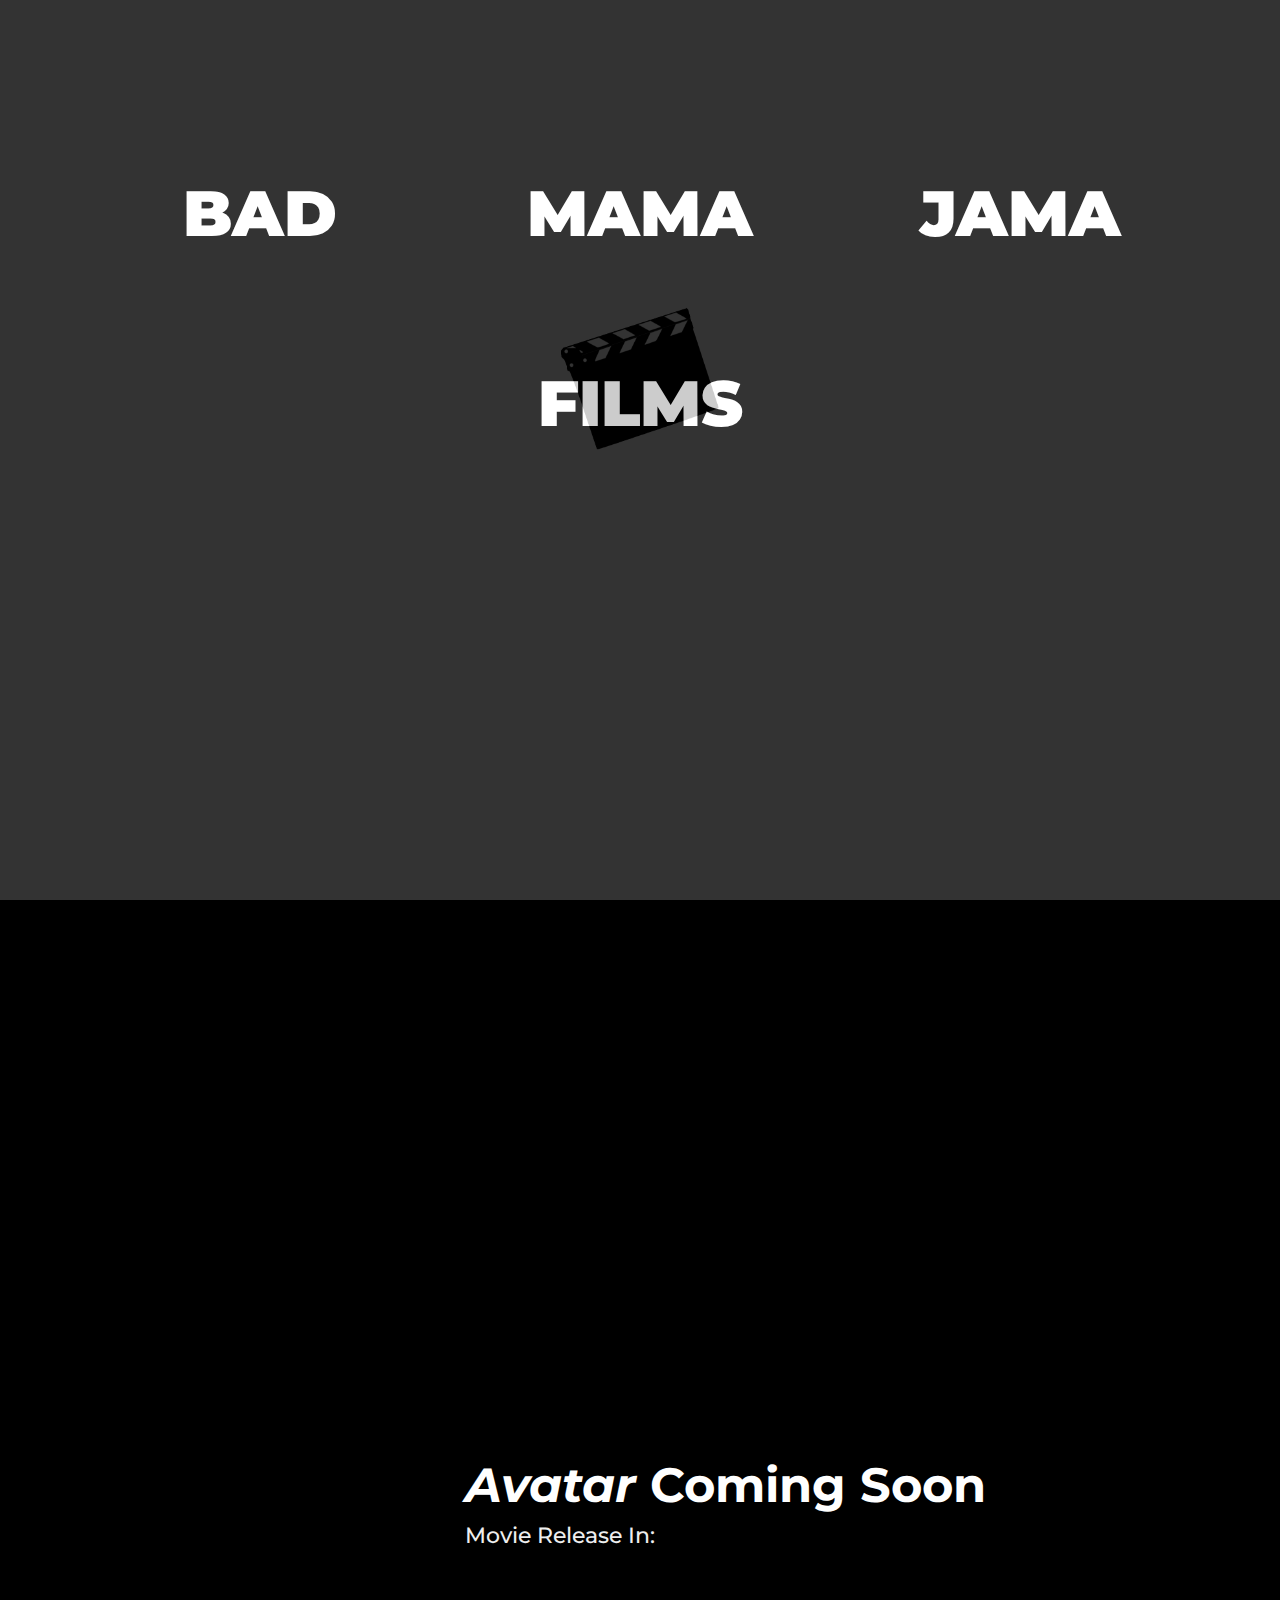
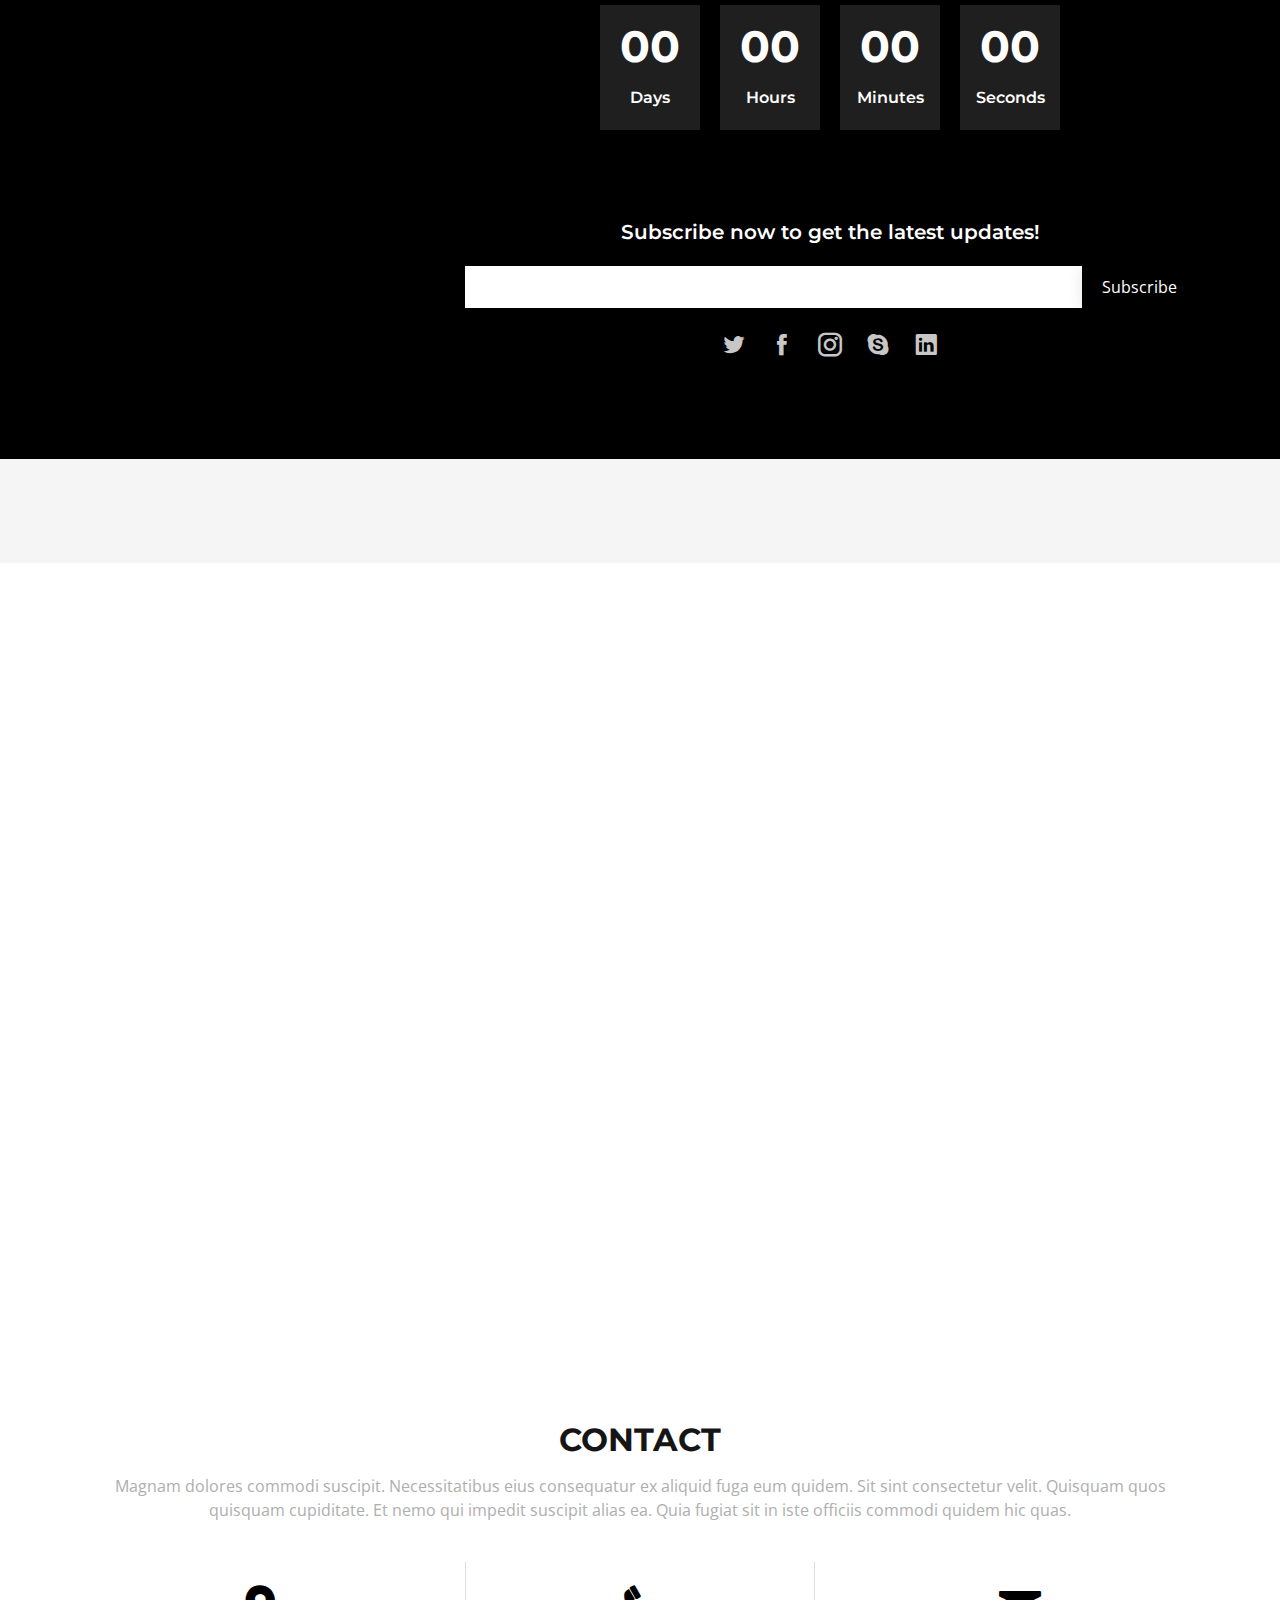
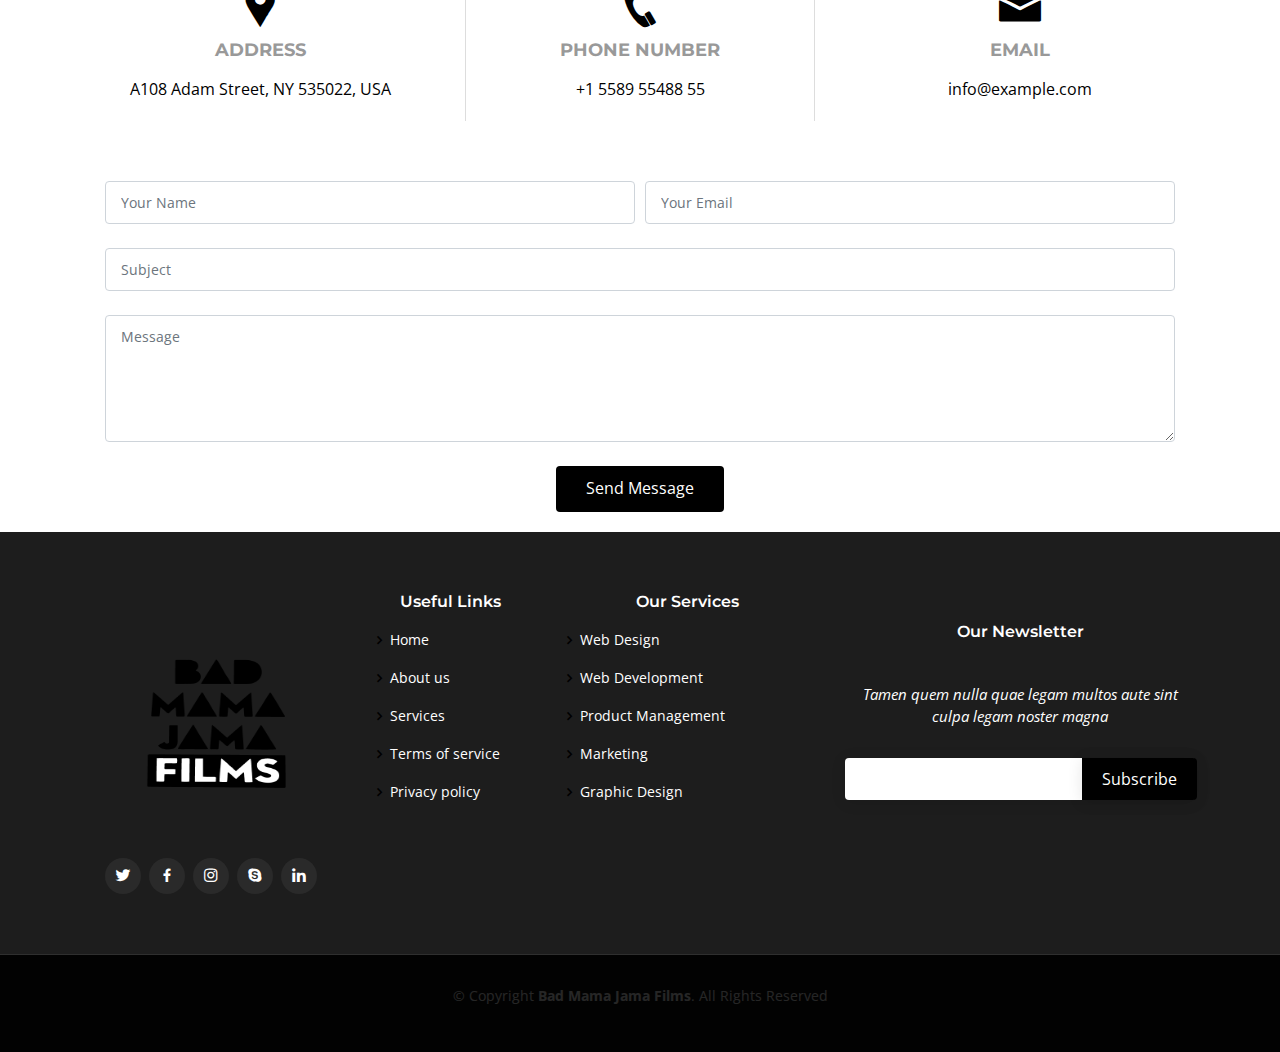
==== commit 774cfd4f: "Responsive Start" ====
--- a/index.html
+++ b/index.html
@@ -35,19 +35,19 @@
   <div id="start-text" class="start-tex justify-content-center text-centert">
     <div class="container">
       <div class="row">
-        <div class="col-4" data-aos="fade-right" data-aos-delay="400">
+        <div class="col-lg-4 col-sm-12" data-aos="fade-right" data-aos-delay="400">
           <h1>BAD</h1>
         </div>
-        <div class="col-4"  data-aos="fade-right" data-aos-delay="800">
+        <div class="col-lg-4 col-sm-12"  data-aos="fade-right" data-aos-delay="800">
           <h1>MAMA</h1>
         </div>
-        <div class="col-4"  data-aos="fade-right" data-aos-delay="1200">
+        <div class="col-lg-4 col-sm-12"  data-aos="fade-right" data-aos-delay="1200">
          <h1>JAMA</h1>
         </div>
       </div>
       <div class="row">
         <div class="col-4"></div>
-        <div class="col-4"  data-aos="fade-right" data-aos-delay="1600">
+        <div class="col-lg-4 col-sm-12"  data-aos="fade-right" data-aos-delay="1600">
           <h1 style="margin-top:30%">FILMS</h1>
         </div>
         <div class="col-4"></div>
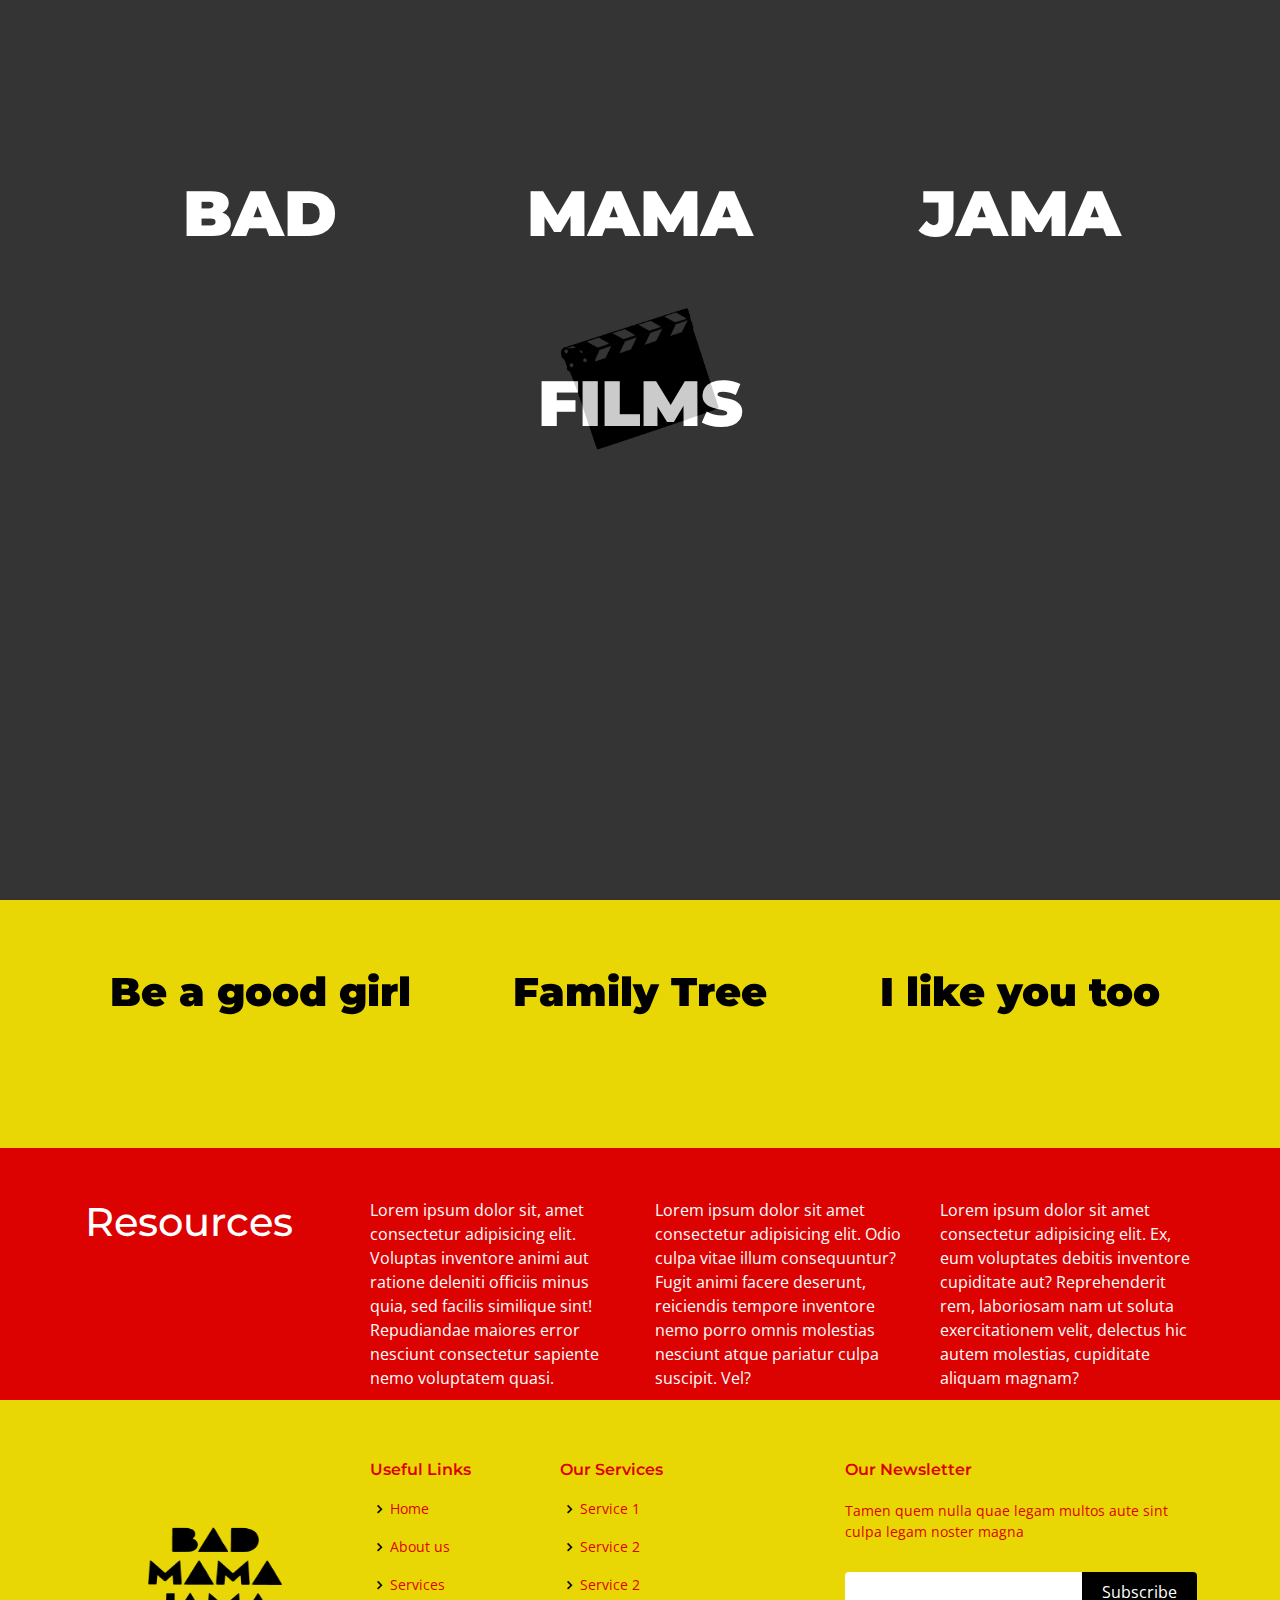
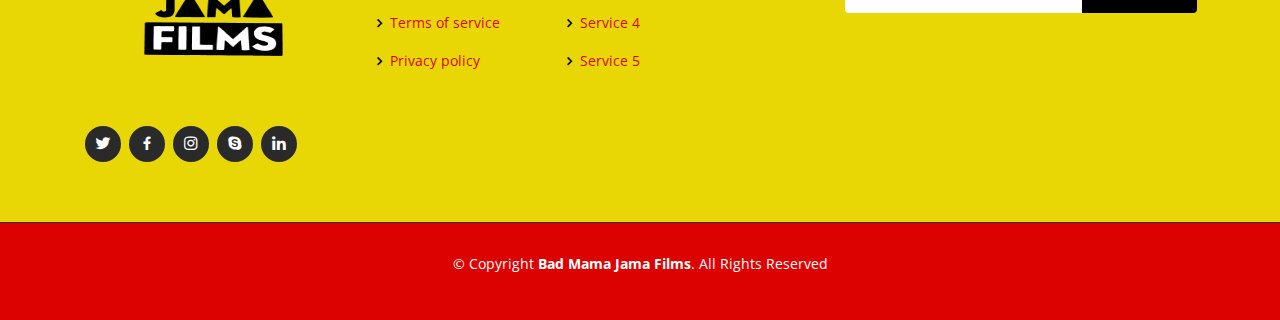
==== commit 0a3717e2: "Changes Made" ====
--- a/index.html
+++ b/index.html
@@ -63,34 +63,30 @@
       </video>
     </div>
   </div>
-  <!-- ======= Hero Section ======= -->
-  <section id="hero">
-    <div class="hero-container">
-      <a href="index.html" class="hero-logo" data-aos="fade-right" data-aos-delay="200"><img src="assets/img/logo.png" alt=""></a> 
-    </div>
-  </section><!-- End Hero -->
+  
 
   <!-- ======= Header ======= -->
-  <header id="header" class="fixed-top">
-    <div class="container d-flex">
-
-      <div class="logo mr-auto">
-        <h1 class="text-light"><a href="index.html"><span>B.M.J.F</span></a></h1>
+  <header id="header" class="d-flex align-items-center">
+    <div class="container d-flex justify-content-between align-items-center">
+
+      <div class="logo">
+        <!-- <h1><a href="index.html">Eterna</a></h1> -->
         <!-- Uncomment below if you prefer to use an image logo -->
-        <!-- <a href="index.html"><img src="assets/img/logo.png" alt="" class="img-fluid"></a>-->
-      </div>
-
-      <nav class="nav-menu d-none d-lg-block">
+        <a href="index.html"><img src="assets/img/logo.png" alt="" class="img-fluid"></a>
+      </div>
+
+      <nav id="navbar" class="navbar">
         <ul>
-          <li class="active"><a href="#header">Home</a></li>         
-          <li><a href="#genres">Genres</a></li>
-          <li><a href="#upcoming">Upcoming</a></li>
-          <li><a href="#team">Team</a></li>
-          <li><a href="#contact">Contact</a></li>
-                   
-
+          <li><a class="active" href="index.html">Home</a></li>
+          <li><a href="who are we.html">Who Are We</a></li>
+          <li><a href="#">About</a></li>
+          <li><a href="#">Store</a></li>
+          <li><a href="contact us.html">Contact</a></li>  
+          <li><a href="#"><i class="icofont-navigation-menu"></i></a></li>        
         </ul>
-      </nav><!-- .nav-menu -->
+        <i class="icofont-navigation-menu mobile-nav-toggle"></i>
+      </nav><!-- .navbar -->
+
 
     </div>
   </header><!-- End Header -->
@@ -98,17 +94,17 @@
   <main id="main" class="main">
    
     <!-- Genres Section -->
-    <section id="genres" class="genres" style="background: #000; color: white;">
+    <section id="genres" class="genres">
       <div class="container">
         <div class="section-title" data-aos="fade-up">
-          <h2 style="color: white;">Genres</h2>
-          <p>Choose a genre of our work to view</p>
+          <h2 style="color: white;">Featured Works</h2>
+          <!-- <p>Choose a genre of our work to view</p> -->
         </div>
         <div class="row">
           <div class="col-lg-4 col-sm-12">
             <div class="container">
               <div class="genre-container">
-                <h1>Comedy</h1>              
+                <h1>Be a good girl</h1>              
               <div class="upcoming-movie" data-aos="fade-left" style="background: #fff; border-radius: 10px;">
                 <img src="assets/img/comedy.gif" style="height: 300px; width: 100%;" alt="">
               </div> 
@@ -118,7 +114,7 @@
           <div class="col-lg-4 col-sm-12">
             <div class="container">
               <div class="genre-container">
-              <h1>Horror</h1>
+              <h1>Family Tree</h1>
               <div class="upcoming-movie" data-aos="fade-left" data-aos-delay="200" style="background: #fff; border-radius: 10px;">
                 <img src="assets/img/horror.gif" style="height: 300px; width: 100%;" alt="">
               </div>
@@ -128,7 +124,7 @@
           <div class="col-lg-4 col-sm-12">
             <div class="container">
               <div class="genre-container">
-                <h1>Action</h1>              
+                <h1>I like you too</h1>              
               <div class="upcoming-movie" data-aos="fade-left" data-aos-delay="400" style="background: #fff; border-radius: 10px;">
                 <img src="assets/img/action-movie.gif" style="height: 300px; width: 100%;" alt="">
               </div>  
@@ -142,7 +138,7 @@
     </section>
 
 
-    <section class="upcoming" id="upcoming" style="background: #000;">
+    <!-- <section class="upcoming" id="upcoming" style="background: #000;">
       <div class="container">
         <div class="row">
           <div class="col-lg-4 col-sm-12">
@@ -200,7 +196,7 @@
           </div>
         </div>
       </div>
-    </section>
+    </section> -->
 
      
 
@@ -217,7 +213,7 @@
     </section>
 
     <!-- ======= Clients Section ======= -->
-    <section id="clients" class="clients">
+    <!-- <section id="clients" class="clients">
       <div class="container">
 
         <div class="row">
@@ -249,10 +245,12 @@
         </div>
 
       </div>
-    </section><!-- End Clients Section -->
+    </section> -->
+    
+    <!-- End Clients Section -->
 
     <!-- ======= Team Section ======= -->
-    <section id="team" class="team">
+    <!-- <section id="team" class="team">
       <div class="container">
 
         <div class="section-title" data-aos="fade-up">
@@ -322,78 +320,41 @@
         </div>
 
       </div>
-    </section><!-- End Team Section -->  
-
-
-
-    <!-- ======= Contact Section ======= -->
-    <section id="contact" class="contact">
+    </section> -->
+    
+    <!-- End Team Section -->  
+
+
+
+    <!-- ======= Resources Section ======= -->
+    <section id="resources" class="resources">
       <div class="container">
-
-        <div class="section-title">
-          <h2>Contact</h2>
-          <p>Magnam dolores commodi suscipit. Necessitatibus eius consequatur ex aliquid fuga eum quidem. Sit sint consectetur velit. Quisquam quos quisquam cupiditate. Et nemo qui impedit suscipit alias ea. Quia fugiat sit in iste officiis commodi quidem hic quas.</p>
-        </div>
-
-        <div class="row contact-info">
-
-          <div class="col-md-4">
-            <div class="contact-address">
-              <i class="icofont-google-map"></i>
-              <h3>Address</h3>
-              <address>A108 Adam Street, NY 535022, USA</address>
-            </div>
-          </div>
-
-          <div class="col-md-4">
-            <div class="contact-phone">
-              <i class="icofont-phone"></i>
-              <h3>Phone Number</h3>
-              <p><a href="tel:+155895548855">+1 5589 55488 55</a></p>
-            </div>
-          </div>
-
-          <div class="col-md-4">
-            <div class="contact-email">
-              <i class="icofont-envelope"></i>
-              <h3>Email</h3>
-              <p><a href="mailto:info@example.com">info@example.com</a></p>
-            </div>
-          </div>
-
-        </div>
-
-        <div class="form">
-          <form action="forms/contact.php" method="post" role="form" class="php-email-form">
-            <div class="form-row">
-              <div class="col-md-6 form-group">
-                <input type="text" name="name" class="form-control" id="name" placeholder="Your Name" data-rule="minlen:4" data-msg="Please enter at least 4 chars">
-                <div class="validate"></div>
-              </div>
-              <div class="col-md-6 form-group">
-                <input type="email" class="form-control" name="email" id="email" placeholder="Your Email" data-rule="email" data-msg="Please enter a valid email">
-                <div class="validate"></div>
-              </div>
-            </div>
-            <div class="form-group">
-              <input type="text" class="form-control" name="subject" id="subject" placeholder="Subject" data-rule="minlen:4" data-msg="Please enter at least 8 chars of subject" />
-              <div class="validate"></div>
-            </div>
-            <div class="form-group">
-              <textarea class="form-control" name="message" rows="5" data-rule="required" data-msg="Please write something for us" placeholder="Message"></textarea>
-              <div class="validate"></div>
-            </div>
-            <div class="mb-3">
-              <div class="loading">Loading</div>
-              <div class="error-message"></div>
-              <div class="sent-message">Your message has been sent. Thank you!</div>
-            </div>
-            <div class="text-center"><button type="submit">Send Message</button></div>
-          </form>
-        </div>
-
-      </div>
-    </section><!-- End Contact Section -->
+        <div class="row">
+          <div class="col-lg-3">
+            <h1>Resources</h1>
+          </div>
+          <div class="col-lg-3">
+            Lorem ipsum dolor sit, amet consectetur 
+            adipisicing elit. Voluptas inventore animi aut 
+            ratione deleniti officiis minus quia, sed facilis 
+            similique sint! Repudiandae maiores error nesciunt consectetur sapiente nemo voluptatem quasi.
+          </div>
+          <div class="col-lg-3">
+            Lorem ipsum dolor sit amet consectetur adipisicing elit. 
+            Odio culpa vitae illum consequuntur? Fugit animi facere 
+            deserunt, reiciendis tempore inventore nemo porro omnis molestias nesciunt atque pariatur culpa suscipit. Vel?
+          </div>
+          <div class="col-lg-3">
+            Lorem ipsum dolor sit amet consectetur adipisicing elit. 
+            Ex, eum voluptates debitis inventore cupiditate aut? 
+            Reprehenderit rem, laboriosam nam ut soluta exercitationem 
+            velit, delectus hic autem molestias, cupiditate aliquam magnam?
+          </div>
+        </div>
+      </div>
+    </section>
+    
+    <!-- End Resources Section -->
     
   </main>
 
@@ -435,11 +396,11 @@
         <div class="col-lg-3 col-md-6 footer-links">
           <h4>Our Services</h4>
           <ul>
-            <li><i class="bx bx-chevron-right"></i> <a href="#">Web Design</a></li>
-            <li><i class="bx bx-chevron-right"></i> <a href="#">Web Development</a></li>
-            <li><i class="bx bx-chevron-right"></i> <a href="#">Product Management</a></li>
-            <li><i class="bx bx-chevron-right"></i> <a href="#">Marketing</a></li>
-            <li><i class="bx bx-chevron-right"></i> <a href="#">Graphic Design</a></li>
+            <li><i class="bx bx-chevron-right"></i> <a href="#">Service 1</a></li>
+            <li><i class="bx bx-chevron-right"></i> <a href="#">Service 2</a></li>
+            <li><i class="bx bx-chevron-right"></i> <a href="#">Service 2</a></li>
+            <li><i class="bx bx-chevron-right"></i> <a href="#">Service 4</a></li>
+            <li><i class="bx bx-chevron-right"></i> <a href="#">Service 5</a></li>
           </ul>
         </div>
 
--- a/assets/css/style.css
+++ b/assets/css/style.css
@@ -169,7 +169,7 @@
 }
 
 #hero h2 {
-  color: #aeaeae;
+  color: #dd0202;
   margin-bottom: 30px;
   font-size: 14px;
   font-weight: 400;
@@ -241,7 +241,7 @@
 
 .section-title p {
   margin-bottom: 0;
-  color: #aeaeae;
+  color: #dd0202;
 }
 
 /*--------------------------------------------------------------
@@ -278,6 +278,29 @@
   margin-bottom: 0;
 }
 
+/*--------------------------------------------------------------
+# Resources
+--------------------------------------------------------------*/
+#resources{
+  background: #dd0202;
+  padding: 10px;
+  color: white;
+}
+/*--------------------------------------------------------------
+# Quotes
+--------------------------------------------------------------*/
+#quotes{
+  background:#dd0202 ;
+  color: #e8d705;
+  margin-top: 160px;
+  padding: 5px;
+}
+
+#about-nicole{
+  background: #e8d705;
+  padding: 10px;
+  color: #dd0202;
+}
 /*--------------------------------------------------------------
 # Services
 --------------------------------------------------------------*/
@@ -1128,6 +1151,12 @@
 /*--------------------------------------------------------------
 # Contact
 --------------------------------------------------------------*/
+#contact{
+  background:#e8d705  ;
+  color: #dd0202;
+  margin-top: 160px;
+  border-bottom: 40px solid #dd0202;
+}
 .contact .info {
   width: 100%;
   height: 100%;
@@ -1138,7 +1167,7 @@
 
 .contact .info i {
   font-size: 20px;
-  color: #000;
+  color: #dd0202;
   float: left;
   width: 44px;
   height: 44px;
@@ -1155,14 +1184,14 @@
   font-size: 22px;
   font-weight: 600;
   margin-bottom: 5px;
-  color: #151515;
+  color: #dd0202;
 }
 
 .contact .info p {
   padding: 0 0 0 60px;
   margin-bottom: 0;
   font-size: 14px;
-  color: #484848;
+  color: #dd0202;
 }
 
 .contact .info .email,
@@ -1416,8 +1445,8 @@
 /*--------------------------------------------------------------
 # Footer
 --------------------------------------------------------------*/
-#footer {
-  background: url("../img/footer-bg.jpg") center center no-repeat;
+/* #footer {
+  background: #e8d705;
   color: #fff;
   font-size: 14px;
   position: relative;
@@ -1544,4 +1573,4 @@
   text-align: center;
   font-size: 13px;
   padding-top: 5px;
-}
+} */
--- a/assets/css/landing3.css
+++ b/assets/css/landing3.css
@@ -23,6 +23,7 @@
   width: 100%;
   height: 100vh;
   overflow: hidden;
+  border-bottom: 100px solid #dd0202;
 }
 
 #topVideo {
@@ -32,6 +33,8 @@
   bottom: 0;
   min-width: 100%;
   min-height: 100%;
+  background: none;
+  
 }
 
 #mainContainer:before {
@@ -51,303 +54,308 @@
 }
 
 /*--------------------------------------------------------------
+# Top Bar
+--------------------------------------------------------------*/
+/* #topbar {
+  background: #df2904;
+  padding: 10px 0;
+  font-size: 14px;
+}
+
+#topbar .contact-info i {
+  font-style: normal;
+  color: #e96b56;
+}
+
+#topbar .contact-info i a, #topbar .contact-info i span {
+  padding-left: 5px;
+  color: #fff;
+}
+
+#topbar .contact-info i a {
+  line-height: 0;
+  transition: 0.3s;
+}
+
+#topbar .contact-info i a:hover {
+  color: #e96b56;
+}
+
+#topbar .social-links a {
+  color: #bababa;
+  line-height: 0;
+  transition: 0.3s;
+  margin-left: 10px;
+}
+
+#topbar .social-links a:hover {
+  color: white;
+} */
+
+/*--------------------------------------------------------------
 # Header
 --------------------------------------------------------------*/
 #header {
-  height: 90px;
+  height: 160px;
   transition: all 0.5s;
   z-index: 997;
   transition: all 0.5s;
-  padding: 20px 0;
-  background: rgba(0, 0, 0, 0.5);
-}
-
-#header.header-scrolled {
-  background: rgba(0, 0, 0, 0.8);
-  height: 60px;
-  padding: 10px 0;
+  background: #e8d705;
+  box-shadow: 0px 0px 20px 0px rgba(0, 0, 0, 0.1);
+  border-bottom: 40px solid #dd0202;
 }
 
 #header .logo h1 {
-  font-size: 36px;
+  font-size: 26px;
+  padding: 0 0 0 8px;
+  margin: 11px 0;
+  line-height: 1;
+  font-weight: 700;
+  letter-spacing: 1px;
+  text-transform: uppercase;
+  font-family: "Poppins", sans-serif;
+  border-left: 8px solid #e96b56;
+}
+
+#header .logo h1 a, #header .logo h1 a:hover {
+  color: #df2904;
+  text-decoration: none;
+}
+
+#header .logo img {
+  padding: 5px;
+  margin: 0;
+  max-height: 240px;
+}
+
+.scrolled-offset {
+  margin-top: 70px;
+}
+
+/*--------------------------------------------------------------
+# Navigation Menu
+--------------------------------------------------------------*/
+/**
+* Desktop Navigation 
+*/
+.navbar {
+  padding: 0;
+}
+
+.navbar ul {
   margin: 0;
   padding: 0;
-  color: #000;
-  line-height: 1;
-  font-weight: bold;
-}
-
-#header .logo h1 span {
-  color: #ffffff;
-}
-
-#header .logo h1 a,
-#header .logo h1 a:hover {
-  color: rgb(0, 0, 0);
-  text-decoration: none;
-}
-
-#header .logo img {
-  padding: 0;
+  display: flex;
+  list-style: none;
+  align-items: center;
+}
+
+.navbar li {
+  position: relative;
+}
+
+.navbar .icofont-navigation-menu{
+  font-size: 30px;
+  color: #df2904;
+}
+
+.navbar a {
+  display: flex;
+  align-items: center;
+  justify-content: space-between;
+  padding: 10px 0 10px 30px;
+  font-family: "Poppins", sans-serif;
+  font-size: 22px;
+  color: #df2904;
+  white-space: nowrap;
+  transition: 0.3s;
+}
+
+.navbar a i {
+  font-size: 20px;
+  line-height: 0;
+  margin-left: 5px;
+}
+
+.navbar a:hover, .navbar .active, .navbar li:hover > a {
+  color: #e96b56;
+}
+
+.navbar .getstarted {
+  background: #e96b56;
+  padding: 8px 20px;
+  margin-left: 30px;
+  border-radius: 4px;
+  color: #fff;
+}
+
+.navbar .getstarted:hover {
+  color: #fff;
+  background: #ec7f6d;
+}
+
+.navbar .dropdown ul {
+  display: block;
+  position: absolute;
+  left: 24px;
+  top: calc(100% + 30px);
   margin: 0;
-  max-height: 140px;
-}
-
-@media (max-width: 768px) {
-  #header {
-    height: 60px;
-    padding: 10px 0;
-    background: rgba(0, 0, 0, 0.8);
-  }
-  #header .logo h1 {
-    font-size: 28px;
-    padding: 4px 0;
-  }
-}
-
-.header-bg {
-  background: url(../img/slider/slider1.jpg);
-  background-repeat: no-repeat;
-  background-size: cover;
-  background-position: top center;
-}
-
-@media (min-width: 1025px) {
-  .header-bg {
-    background-attachment: fixed;
-  }
-}
-
-.home-overly {
-  background: rgba(0, 0, 0, 0.5);
-  height: 100%;
-  position: absolute;
-  width: 100%;
-}
-
-/*--------------------------------------------------------------
-# Nav
---------------------------------------------------------------*/
-/*--------------------------------------------------------------
-# Navigation Menu
---------------------------------------------------------------*/
-/* Desktop Navigation */
-.nav-menu,
-.nav-menu * {
-  margin: 0;
-  padding: 0;
-  list-style: none;
-}
-
-.nav-menu > ul > li {
-  position: relative;
-  white-space: nowrap;
-  float: left;
-}
-
-.nav-menu a {
-  display: block;
-  position: relative;
-  color: #fafefe;
-  padding: 8px 15px 12px 15px;
-  transition: 0.3s;
-  font-size: 18px;
-}
-
-.nav-menu a:hover,
-.nav-menu .active > a,
-.nav-menu li:hover > a {
-  color: #000000;
-  text-decoration: none;
-  visibility: hidden;
-}
-
-.nav-menu .drop-down ul {
-  display: block;
-  position: absolute;
-  left: 0;
-  top: calc(100% - 30px);
+  padding: 10px 0;
   z-index: 99;
   opacity: 0;
   visibility: hidden;
-  padding: 10px 0;
   background: #fff;
   box-shadow: 0px 0px 30px rgba(127, 137, 161, 0.25);
-  transition: ease all 0.3s;
-}
-
-.nav-menu .drop-down:hover > ul {
+  transition: 0.3s;
+}
+
+.navbar .dropdown ul li {
+  min-width: 200px;
+}
+
+.navbar .dropdown ul a {
+  padding: 10px 20px;
+  font-size: 14px;
+  text-transform: none;
+  color: #df2904;
+}
+
+.navbar .dropdown ul a i {
+  font-size: 12px;
+}
+
+.navbar .dropdown ul a:hover, .navbar .dropdown ul .active:hover, .navbar .dropdown ul li:hover > a {
+  color: #e96b56;
+}
+
+.navbar .dropdown:hover > ul {
   opacity: 1;
   top: 100%;
   visibility: visible;
 }
 
-.nav-menu .drop-down li {
-  min-width: 180px;
-  position: relative;
-}
-
-.nav-menu .drop-down ul a {
-  padding: 10px 20px;
-  font-size: 14px;
-  font-weight: 500;
-  text-transform: none;
-  color: #165a64;
-}
-
-.nav-menu .drop-down ul a:hover,
-.nav-menu .drop-down ul .active > a,
-.nav-menu .drop-down ul li:hover > a {
-  color: #3ec1d5;
-}
-
-.nav-menu .drop-down > a:after {
-  content: "\ea99";
-  font-family: IcoFont;
-  padding-left: 5px;
-}
-
-.nav-menu .drop-down .drop-down ul {
+.navbar .dropdown .dropdown ul {
   top: 0;
   left: calc(100% - 30px);
-}
-
-.nav-menu .drop-down .drop-down:hover > ul {
+  visibility: hidden;
+}
+
+.navbar .dropdown .dropdown:hover > ul {
   opacity: 1;
   top: 0;
   left: 100%;
-}
-
-.nav-menu .drop-down .drop-down > a {
-  padding-right: 35px;
-}
-
-.nav-menu .drop-down .drop-down > a:after {
-  content: "\eaa0";
-  font-family: IcoFont;
-  position: absolute;
+  visibility: visible;
+}
+
+@media (max-width: 1366px) {
+  .navbar .dropdown .dropdown ul {
+    left: -90%;
+  }
+  .navbar .dropdown .dropdown:hover > ul {
+    left: -100%;
+  }
+}
+
+/**
+* Mobile Navigation 
+*/
+.mobile-nav-toggle {
+  color: #df2904;
+  font-size: 28px;
+  cursor: pointer;
+  display: none;
+  line-height: 0;
+  transition: 0.5s;
+}
+
+.mobile-nav-toggle.bi-x {
+  color: #fff;
+}
+
+@media (max-width: 991px) {
+  .mobile-nav-toggle {
+    display: block;
+  }
+  .navbar ul {
+    display: none;
+  }
+}
+
+.navbar-mobile {
+  position: fixed;
+  overflow: hidden;
+  top: 0;
+  right: 0;
+  left: 0;
+  bottom: 0;
+  background: rgba(59, 59, 59, 0.9);
+  transition: 0.3s;
+  z-index: 999;
+}
+
+.navbar-mobile .mobile-nav-toggle {
+  position: absolute;
+  top: 15px;
   right: 15px;
 }
 
-@media (max-width: 1366px) {
-  .nav-menu .drop-down .drop-down ul {
-    left: -90%;
-  }
-  .nav-menu .drop-down .drop-down:hover > ul {
-    left: -100%;
-  }
-  .nav-menu .drop-down .drop-down > a:after {
-    content: "\ea9d";
-  }
-}
-
-/* Mobile Navigation */
-.mobile-nav-toggle {
-  position: fixed;
-  right: 15px;
-  top: 15px;
-  z-index: 9998;
-  border: 0;
-  background: none;
-  font-size: 24px;
-  transition: all 0.4s;
-  outline: none !important;
-  line-height: 1;
-  cursor: pointer;
-  text-align: right;
-}
-
-.mobile-nav-toggle i {
-  color: #fff;
-}
-
-.mobile-nav {
-  position: fixed;
+.navbar-mobile ul {
+  display: block;
+  position: absolute;
   top: 55px;
   right: 15px;
   bottom: 15px;
   left: 15px;
-  z-index: 9999;
+  padding: 10px 0;
+  background-color: #fff;
   overflow-y: auto;
-  background: #fff;
-  transition: ease-in-out 0.2s;
-  opacity: 0;
-  visibility: hidden;
-  border-radius: 10px;
+  transition: 0.3s;
+}
+
+.navbar-mobile a {
+  padding: 10px 20px;
+  font-size: 15px;
+  color: #df2904;
+}
+
+.navbar-mobile a:hover, .navbar-mobile .active, .navbar-mobile li:hover > a {
+  color: #e96b56;
+}
+
+.navbar-mobile .getstarted {
+  margin: 15px;
+}
+
+.navbar-mobile .dropdown ul {
+  position: static;
+  display: none;
+  margin: 10px 20px;
   padding: 10px 0;
-}
-
-.mobile-nav * {
-  margin: 0;
-  padding: 0;
-  list-style: none;
-}
-
-.mobile-nav a {
-  display: block;
-  position: relative;
-  color: #0d2529;
-  padding: 10px 20px;
-  font-weight: 500;
-  outline: none;
-}
-
-.mobile-nav a:hover,
-.mobile-nav .active > a,
-.mobile-nav li:hover > a {
-  color: #3ec1d5;
-  text-decoration: none;
-}
-
-.mobile-nav .drop-down > a:after {
-  content: "\ea99";
-  font-family: IcoFont;
-  padding-left: 10px;
-  position: absolute;
-  right: 15px;
-}
-
-.mobile-nav .active.drop-down > a:after {
-  content: "\eaa1";
-}
-
-.mobile-nav .drop-down > a {
-  padding-right: 35px;
-}
-
-.mobile-nav .drop-down ul {
-  display: none;
-  overflow: hidden;
-}
-
-.mobile-nav .drop-down li {
-  padding-left: 20px;
-}
-
-.mobile-nav-overly {
-  width: 100%;
-  height: 100%;
-  z-index: 9997;
-  top: 0;
-  left: 0;
-  position: fixed;
-  background: rgba(1, 2, 2, 0.6);
-  overflow: hidden;
-  display: none;
-  transition: ease-in-out 0.2s;
-}
-
-.mobile-nav-active {
-  overflow: hidden;
-}
-
-.mobile-nav-active .mobile-nav {
+  z-index: 99;
   opacity: 1;
   visibility: visible;
-}
-
-.mobile-nav-active .mobile-nav-toggle i {
-  color: #fff;
+  background: #fff;
+  box-shadow: 0px 0px 30px rgba(127, 137, 161, 0.25);
+}
+
+.navbar-mobile .dropdown ul li {
+  min-width: 200px;
+}
+
+.navbar-mobile .dropdown ul a {
+  padding: 10px 20px;
+}
+
+.navbar-mobile .dropdown ul a i {
+  font-size: 12px;
+}
+
+.navbar-mobile .dropdown ul a:hover, .navbar-mobile .dropdown ul .active:hover, .navbar-mobile .dropdown ul li:hover > a {
+  color: #e96b56;
+}
+
+.navbar-mobile .dropdown > .dropdown-active {
+  display: block;
 }
 
 /*--------------------------------------------------------------
@@ -394,6 +402,14 @@
 /*--------------------------------------------------------------
 # Genres
 --------------------------------------------------------------*/
+#genres{
+  margin-top: 75vh;
+  border-top: 40px solid #dd0202;
+  border-bottom: 40px solid #dd0202;
+  background-color: #e8d705;
+  background-size: cover;
+  z-index: 2;
+}
 #genres h1 {
   color: #000;
   margin: 0 auto;
@@ -707,7 +723,7 @@
   margin-bottom: 15px;
   font-weight: bold;
   text-transform: uppercase;
-  color: #999;
+  color: #dd0202;
 }
 
 .contact .contact-info a {
@@ -836,14 +852,14 @@
 # Footer
 --------------------------------------------------------------*/
 #footer {
-  background: #111111;
+  background: #dd0202;
   padding: 0 0 30px 0;
-  color: #fff;
+  color: #dd0202;
   font-size: 14px;
 }
 
 #footer .footer-top {
-  background: #1d1d1d;
+  background: #e8d705;
   border-bottom: 1px solid #2f2f2f;
   padding: 60px 0 30px 0;
 }
@@ -865,7 +881,7 @@
   line-height: 24px;
   margin-bottom: 0;
   font-family: "Roboto", sans-serif;
-  color: #fff;
+  color: #dd0202;
 }
 
 #footer .footer-top .social-links a {
@@ -892,7 +908,7 @@
 #footer .footer-top h4 {
   font-size: 16px;
   font-weight: 600;
-  color: #fff;
+  color: #dd0202;
   position: relative;
   padding-bottom: 12px;
 }
@@ -925,14 +941,14 @@
 }
 
 #footer .footer-top .footer-links ul a {
-  color: #fff;
+  color: #dd0202;
   transition: 0.3s;
   display: inline-block;
   line-height: 1;
 }
 
 #footer .footer-top .footer-links ul a:hover {
-  color: #81d33d;
+  color: #e8d705;
 }
 
 #footer .footer-top .footer-newsletter form {
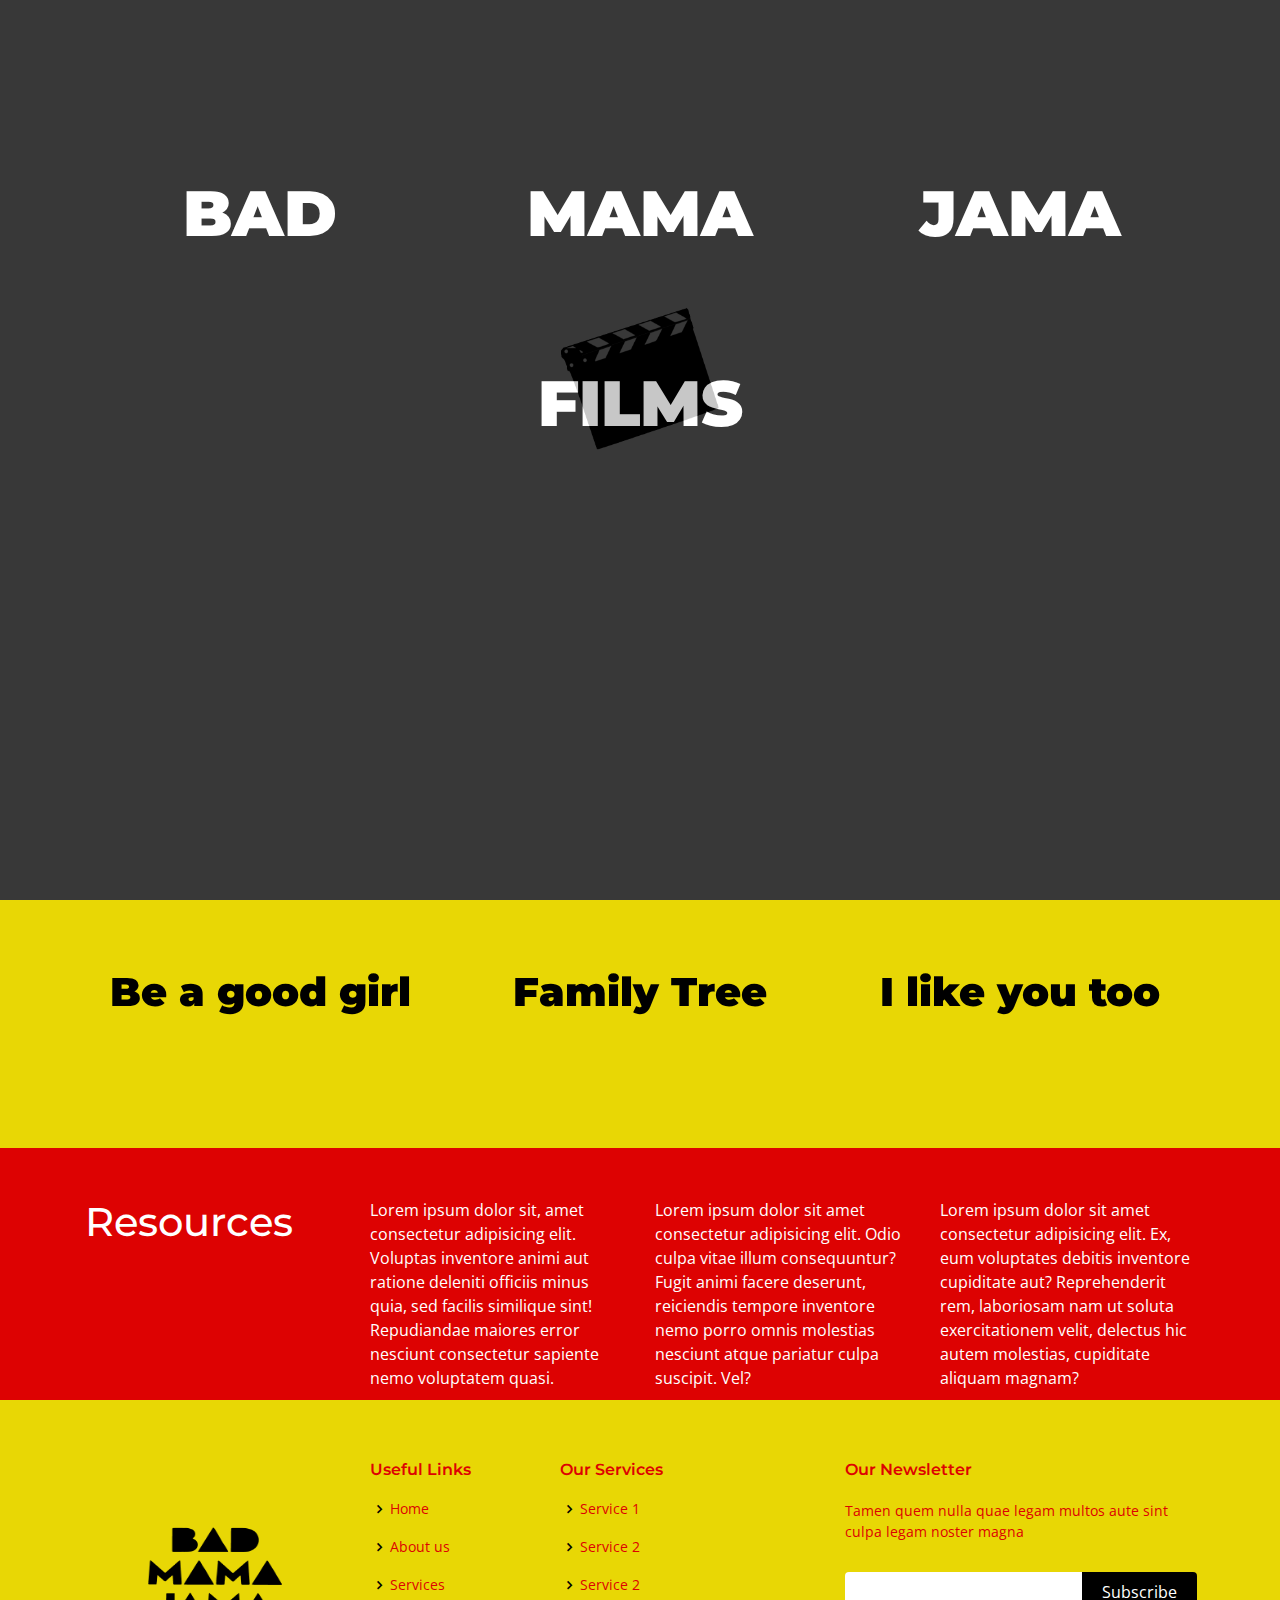
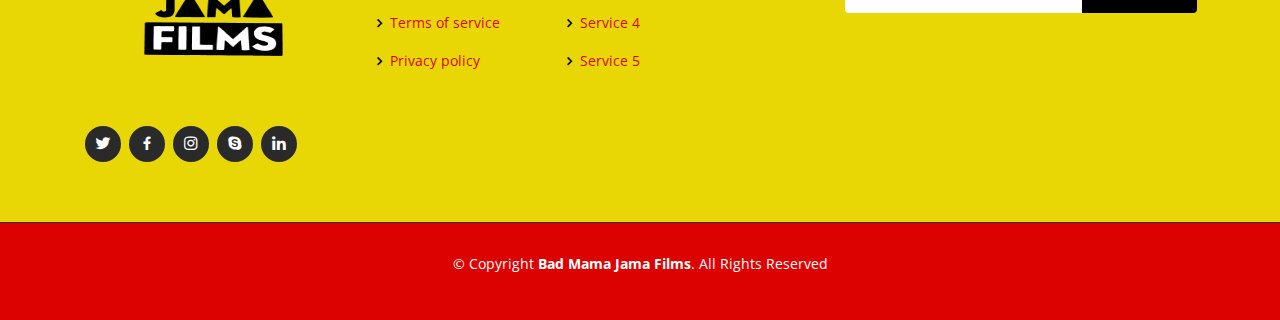
==== commit 1da491c7: "Update index.html" ====
--- a/index.html
+++ b/index.html
@@ -116,7 +116,7 @@
               <div class="genre-container">
               <h1>Family Tree</h1>
               <div class="upcoming-movie" data-aos="fade-left" data-aos-delay="200" style="background: #fff; border-radius: 10px;">
-                <img src="assets/img/horror.gif" style="height: 300px; width: 100%;" alt="">
+                <img src="assets/img/horror.gi" style="height: 300px; width: 100%;" alt="">
               </div>
             </div>  
             </div> 
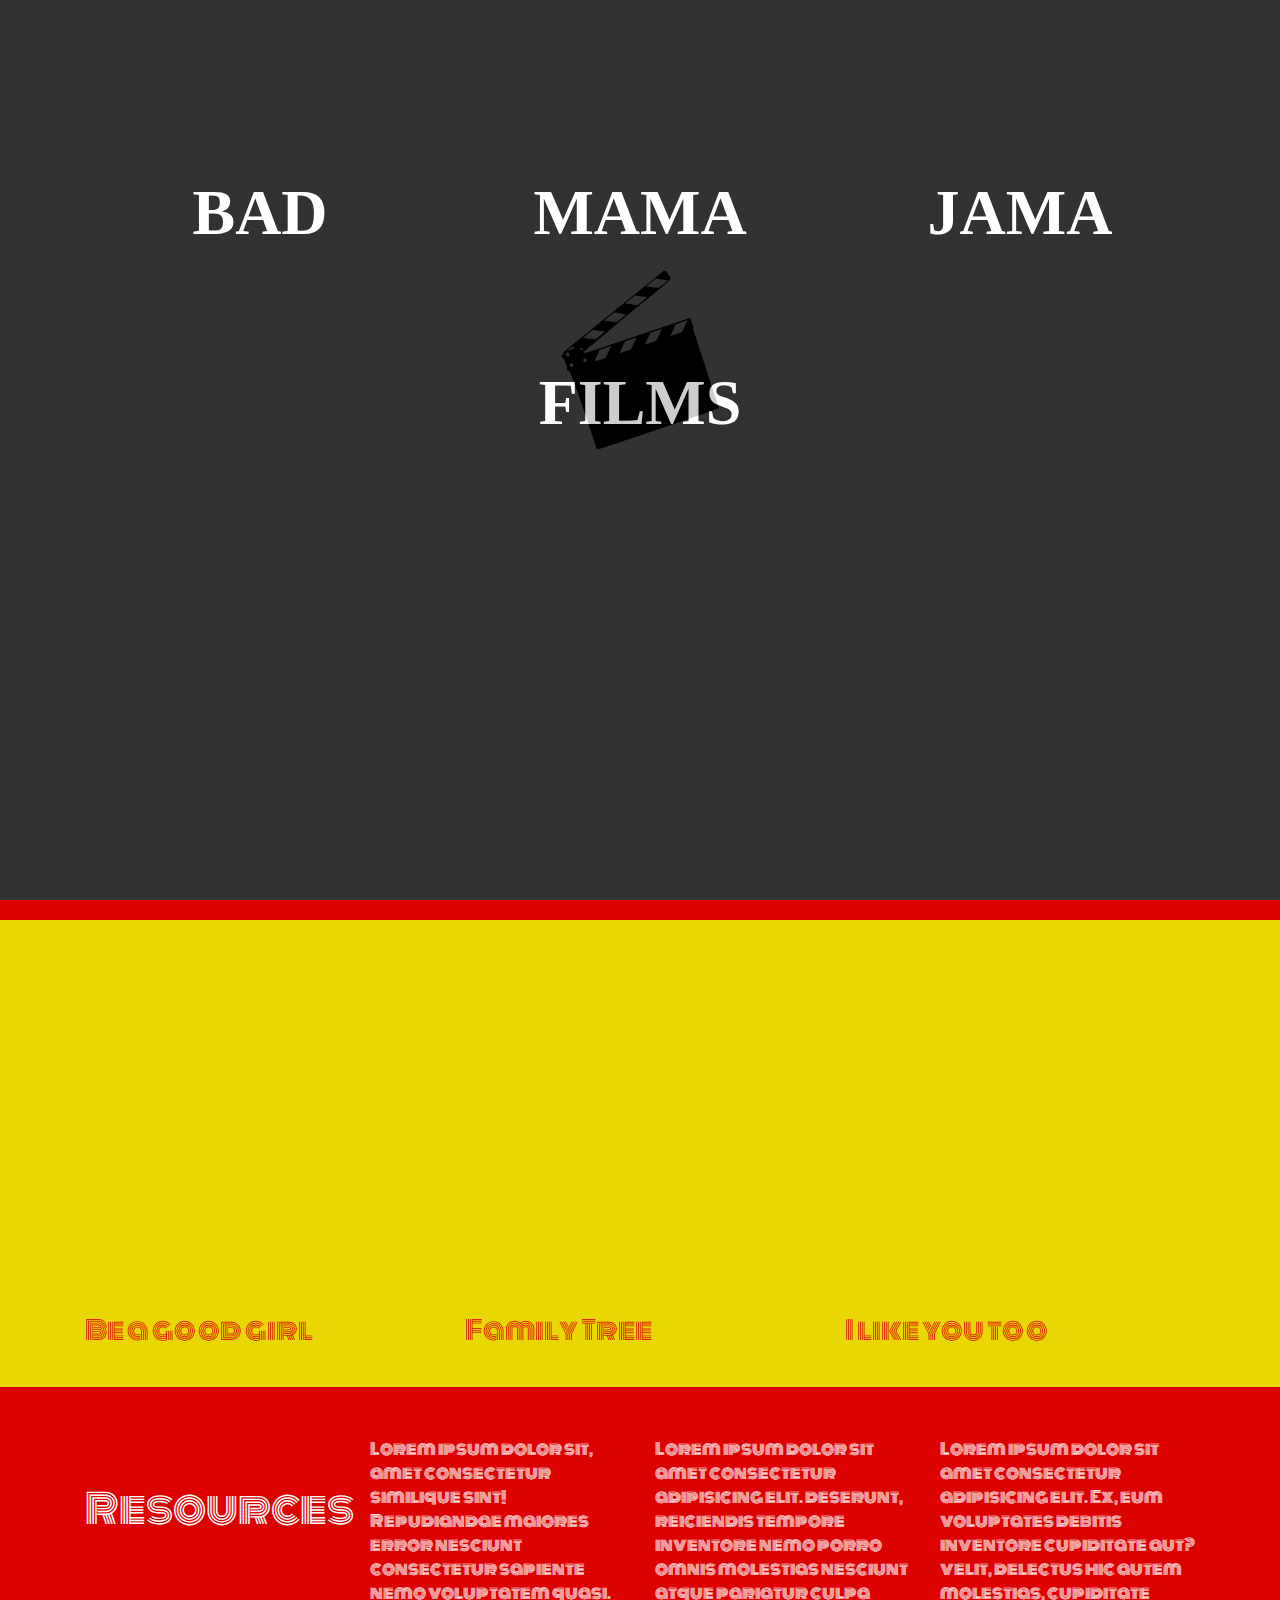
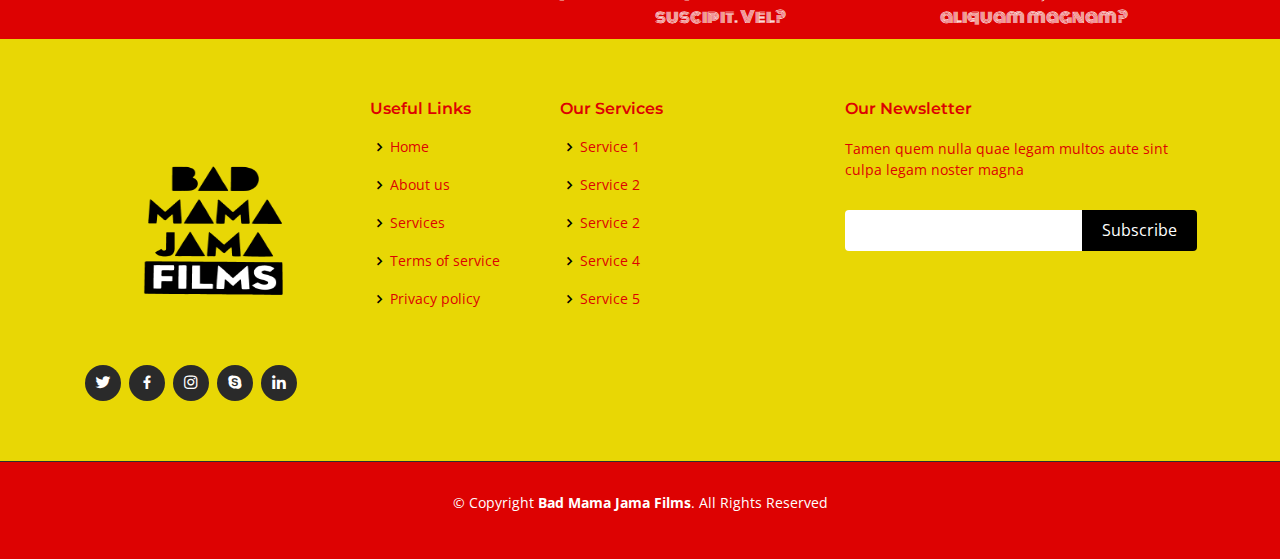
==== commit 3c65e8b3: "changes" ====
--- a/index.html
+++ b/index.html
@@ -58,9 +58,10 @@
 
   <div id="mainContainer">
     <div class="video-bg video-bg-countdown video-bg-countdown-on">
-      <video id="topVideo" autoplay loop muted playsinline class="video-bg">
+      <!-- <video id="topVideo" autoplay loop muted playsinline class="video-bg">
         <source src="https://res.cloudinary.com/djddzs5pj/video/upload/v1613385128/_Sleepwalk__-_Short_Film_-_Trailer_2018.mp4"  type="video/mp4">
-      </video>
+      </video> -->
+      <img src="assets/img/hero.JPG" alt="">
     </div>
   </div>
   
@@ -77,10 +78,10 @@
 
       <nav id="navbar" class="navbar">
         <ul>
-          <li><a class="active" href="index.html">Home</a></li>
           <li><a href="who are we.html">Who Are We</a></li>
           <li><a href="#">About</a></li>
-          <li><a href="#">Store</a></li>
+          <li><a href="slate.html">Slate</a></li>
+          <li><a href="store.html">Store</a></li>
           <li><a href="contact us.html">Contact</a></li>  
           <li><a href="#"><i class="icofont-navigation-menu"></i></a></li>        
         </ul>
@@ -92,45 +93,47 @@
   </header><!-- End Header -->
 
   <main id="main" class="main">
+    <div style="height: 90vh;"></div>
    
     <!-- Genres Section -->
     <section id="genres" class="genres">
       <div class="container">
-        <div class="section-title" data-aos="fade-up">
-          <h2 style="color: white;">Featured Works</h2>
+        <div class="section-title pt-1 mt-2" data-aos="fade-up">
+          <h2>Featured Works</h2>
           <!-- <p>Choose a genre of our work to view</p> -->
         </div>
-        <div class="row">
+        <div class="row justify-content-center">
           <div class="col-lg-4 col-sm-12">
-            <div class="container">
-              <div class="genre-container">
-                <h1>Be a good girl</h1>              
+            
+              <div class="genre-container">                            
               <div class="upcoming-movie" data-aos="fade-left" style="background: #fff; border-radius: 10px;">
-                <img src="assets/img/comedy.gif" style="height: 300px; width: 100%;" alt="">
+                <img src="assets/img/good.jpg " style="height: 250px; width: 100%;" alt="">
               </div> 
+              <h1>Be a good girl</h1>  
             </div> 
-            </div> 
+            
           </div>
           <div class="col-lg-4 col-sm-12">
-            <div class="container">
-              <div class="genre-container">
+            
+              <div class="genre-container">              
+              <div class="upcoming-movie" data-aos="fade-left" data-aos-delay="200" style="background: #fff; border-radius: 10px;">
+                <img src="assets/img/tree.png" style="height: 250px; width: 100%;" alt="">
+              </div>
               <h1>Family Tree</h1>
-              <div class="upcoming-movie" data-aos="fade-left" data-aos-delay="200" style="background: #fff; border-radius: 10px;">
-                <img src="assets/img/horror.gi" style="height: 300px; width: 100%;" alt="">
-              </div>
             </div>  
             </div> 
-          </div>
+          
           <div class="col-lg-4 col-sm-12">
-            <div class="container">
-              <div class="genre-container">
-                <h1>I like you too</h1>              
+            
+              <div class="genre-container">                             
               <div class="upcoming-movie" data-aos="fade-left" data-aos-delay="400" style="background: #fff; border-radius: 10px;">
-                <img src="assets/img/action-movie.gif" style="height: 300px; width: 100%;" alt="">
+                <img src="assets/img/likeyou.png" style="height: 250px; width: 100%;" alt="">
               </div>  
-            </div>
-            </div> 
-          </div>
+              <h1>I like you too</h1> 
+            </div>
+            
+          </div>
+        </div>
         </div>
       </div>
 
@@ -331,23 +334,21 @@
       <div class="container">
         <div class="row">
           <div class="col-lg-3">
-            <h1>Resources</h1>
+            <h1 class="d-flex flex-wrap align-items-center pt-5">Resources</h1>
           </div>
           <div class="col-lg-3">
             Lorem ipsum dolor sit, amet consectetur 
-            adipisicing elit. Voluptas inventore animi aut 
-            ratione deleniti officiis minus quia, sed facilis 
+           
             similique sint! Repudiandae maiores error nesciunt consectetur sapiente nemo voluptatem quasi.
+          </div>
+          <div class="col-lg-3">
+            Lorem ipsum dolor sit amet consectetur adipisicing elit.            
+            deserunt, reiciendis tempore inventore nemo porro omnis 
+            molestias nesciunt atque pariatur culpa suscipit. Vel?
           </div>
           <div class="col-lg-3">
             Lorem ipsum dolor sit amet consectetur adipisicing elit. 
-            Odio culpa vitae illum consequuntur? Fugit animi facere 
-            deserunt, reiciendis tempore inventore nemo porro omnis molestias nesciunt atque pariatur culpa suscipit. Vel?
-          </div>
-          <div class="col-lg-3">
-            Lorem ipsum dolor sit amet consectetur adipisicing elit. 
-            Ex, eum voluptates debitis inventore cupiditate aut? 
-            Reprehenderit rem, laboriosam nam ut soluta exercitationem 
+            Ex, eum voluptates debitis inventore cupiditate aut?           
             velit, delectus hic autem molestias, cupiditate aliquam magnam?
           </div>
         </div>
--- a/assets/css/style.css
+++ b/assets/css/style.css
@@ -1,3 +1,13 @@
+@font-face {
+  font-family: 'Monoton-Regular';
+  src: URL('Monoton-Regular.ttf') format('truetype');
+}
+
+@font-face {
+  font-family: 'Baron';
+  src: URL('Baron-Neue-Black.otf') format('opentype');
+}
+
 /*--------------------------------------------------------------
 # General
 --------------------------------------------------------------*/
@@ -31,6 +41,7 @@
   height: 100%;
   z-index: 9999;
   overflow: hidden;
+  font-family: Monton-Regular;
   position: fixed;
   text-align: center;
   align-items: center;
@@ -44,13 +55,12 @@
 
 #start-text h1 {
   color: #fff;
+  font-family: Monton-Regular;
   font-weight: 900;
   font-size: 4rem;
   margin-top: 50%;
 }
 
-#start-text span {
-}
 
 /*--------------------------------------------------------------
 # Preloader
@@ -225,18 +235,19 @@
 }
 
 .section-title {
-  text-align: center;
+  text-align: left;
   padding-top: 40px;
   padding-bottom: 40px;
+  font-family: Monoton-Regular;
 }
 
 .section-title h2 {
-  font-size: 32px;
-  font-weight: bold;
+  font-family: Monoton-Regular;
+  font-size: 32px;  
   text-transform: uppercase;
   margin-bottom: 15px;
   padding-bottom: 0;
-  color: #151515;
+  color: #df2904;
 }
 
 .section-title p {
@@ -282,9 +293,14 @@
 # Resources
 --------------------------------------------------------------*/
 #resources{
+  font-family: Monoton-Regular;
   background: #dd0202;
   padding: 10px;
   color: white;
+}
+
+#resources h1{
+  font-family: Monoton-Regular;
 }
 /*--------------------------------------------------------------
 # Quotes
@@ -294,6 +310,11 @@
   color: #e8d705;
   margin-top: 160px;
   padding: 5px;
+  font-family: Baron;
+}
+
+#quotes h2{
+  font-family: Baron;
 }
 
 #about-nicole{
@@ -301,6 +322,58 @@
   padding: 10px;
   color: #dd0202;
 }
+
+/*--------------------------------------------------------------
+# Store
+--------------------------------------------------------------*/
+#store{
+  background:#dd0202 ;
+  color: #e8d705;
+  margin-top: 160px;
+  padding: 5px;
+  font-family: Baron;
+}
+
+#store img{
+  width: 100%;
+}
+
+#store h2{
+  font-family: Baron;
+}
+
+/*--------------------------------------------------------------
+# Slate
+--------------------------------------------------------------*/
+#slate{
+  background:#dd0202 ;
+  color: #e8d705;
+  margin-top: 160px;
+  padding: 5px;
+  font-family: Baron;
+}
+
+#slate img{
+  width: 100%;
+}
+
+#store h2{
+  font-family: Baron;
+}
+
+#slate .pz1{
+  position: absolute;
+  top: 5%;
+  left: 32%;
+}
+
+#slate .pz3{
+  position: absolute;
+  top: 5%;
+  right: 32%;
+}
+
+
 /*--------------------------------------------------------------
 # Services
 --------------------------------------------------------------*/
--- a/assets/css/landing3.css
+++ b/assets/css/landing3.css
@@ -1,7 +1,12 @@
+@font-face {
+  font-family: 'Monoton-Regular';
+  src: URL('Monoton-Regular.ttf') format('truetype');
+}
+
 /*--------------------------------------------------------------
 # Main
 --------------------------------------------------------------*/
-main:before {
+/* main:before {
   content: "";
   background: rgba(10, 10, 10, 0.336);
   position: absolute;
@@ -9,7 +14,7 @@
   top: 0;
   left: 0;
   right: 0;
-}
+} */
 
 /*--------------------------------------------------------------
   # Video Background
@@ -23,7 +28,12 @@
   width: 100%;
   height: 100vh;
   overflow: hidden;
-  border-bottom: 100px solid #dd0202;
+  border-bottom: 40px solid #dd0202;
+}
+
+#mainContainer img{
+  width: 100%;
+  height: 110vh;
 }
 
 #topVideo {
@@ -37,7 +47,7 @@
   
 }
 
-#mainContainer:before {
+/* #mainContainer:before {
   content: "";
   background: rgba(0, 0, 0, 0.24);
   position: absolute;
@@ -45,7 +55,7 @@
   top: 0;
   left: 0;
   right: 0;
-}
+} */
 
 @media (max-width: 786px) {
   #topVideo {
@@ -164,8 +174,8 @@
   align-items: center;
   justify-content: space-between;
   padding: 10px 0 10px 30px;
-  font-family: "Poppins", sans-serif;
-  font-size: 22px;
+  font-family: Monoton-Regular;
+  font-size: 32px;
   color: #df2904;
   white-space: nowrap;
   transition: 0.3s;
@@ -178,7 +188,7 @@
 }
 
 .navbar a:hover, .navbar .active, .navbar li:hover > a {
-  color: #e96b56;
+  color: purple;
 }
 
 .navbar .getstarted {
@@ -225,7 +235,7 @@
 }
 
 .navbar .dropdown ul a:hover, .navbar .dropdown ul .active:hover, .navbar .dropdown ul li:hover > a {
-  color: #e96b56;
+  color: pink;
 }
 
 .navbar .dropdown:hover > ul {
@@ -319,7 +329,7 @@
 }
 
 .navbar-mobile a:hover, .navbar-mobile .active, .navbar-mobile li:hover > a {
-  color: #e96b56;
+  color: pink;
 }
 
 .navbar-mobile .getstarted {
@@ -402,8 +412,7 @@
 /*--------------------------------------------------------------
 # Genres
 --------------------------------------------------------------*/
-#genres{
-  margin-top: 75vh;
+#genres{  
   border-top: 40px solid #dd0202;
   border-bottom: 40px solid #dd0202;
   background-color: #e8d705;
@@ -411,18 +420,17 @@
   z-index: 2;
 }
 #genres h1 {
-  color: #000;
+  font-family: Monoton-Regular;
+  color: #df2904;
   margin: 0 auto;
-  text-align: center;
-  position: absolute;
-  right: 0;
-  top: 40%;
-  left: 0;
-  z-index: 1;
-  font-weight: 900;
+  text-align: left;
+  font-size: 26px;
+  margin-top: 40px;
+  margin-bottom: 40px;  
 }
 #genres h3 {
-  color: #000;
+  font-family: Monoton-Regular;
+  color: #df2904;
   margin: 0 auto;
   text-align: center;
   position: absolute;
@@ -442,24 +450,7 @@
 }
 
 .genres img {
-  width: 100%;
-  filter: blur(5px);
-  -webkit-filter: blur(6px) grayscale(3);
-  opacity: 0.7;
-}
-
-.genre-container:hover h1 {
-  opacity: 0;
-  z-index: -2;
-  cursor: pointer;
-}
-
-.genre-container:hover img {
-  transition: 0.2s;
-  filter: blur(0);
-  -webkit-filter: blur(0) grayscale(0);
-  cursor: pointer;
-  opacity: 1;
+  width: 100%;  
 }
 
 /*--------------------------------------------------------------
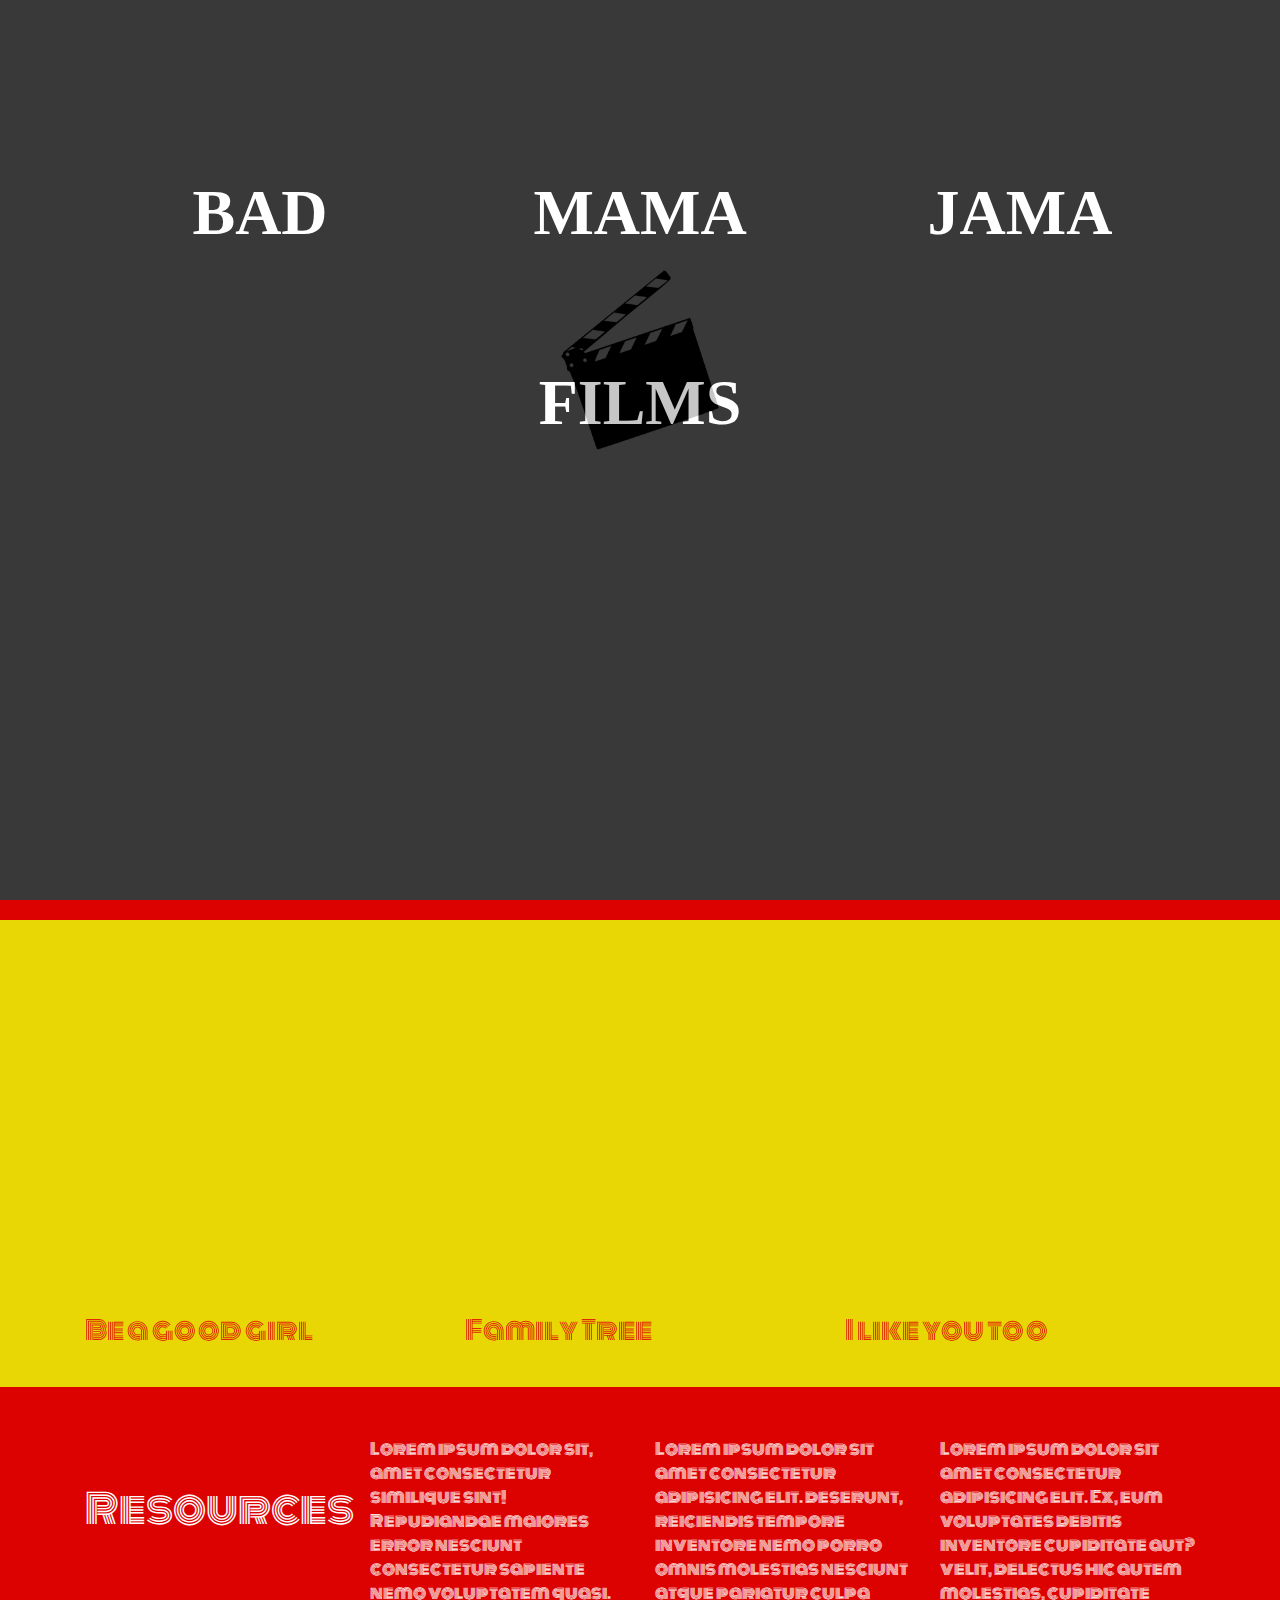
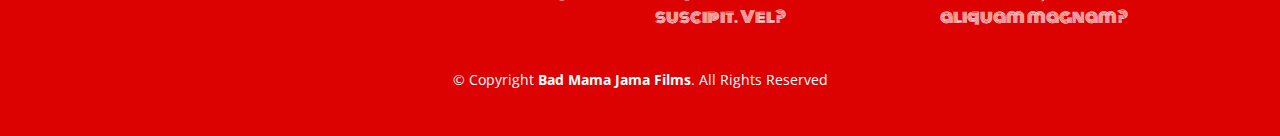
==== commit b4114f04: "contact and font, plus footer" ====
--- a/index.html
+++ b/index.html
@@ -366,7 +366,7 @@
 
 <!-- ======= Footer ======= -->
 <footer id="footer">
-  <div class="footer-top">
+  <!-- <div class="footer-top">
     <div class="container">
       <div class="row">
 
@@ -416,7 +416,7 @@
 
       </div>
     </div>
-  </div>
+  </div> -->
 
   <div class="container" >
     <div class="copyright text-white" >
--- a/assets/css/style.css
+++ b/assets/css/style.css
@@ -363,14 +363,18 @@
 
 #slate .pz1{
   position: absolute;
-  top: 5%;
-  left: 32%;
+  top: -4%;
+  left: 35%;
+}
+
+#slate .pz2{
+  z-index: 1;
 }
 
 #slate .pz3{
   position: absolute;
-  top: 5%;
-  right: 32%;
+  top: -4%;
+  right: 35%;
 }
 
 
--- a/assets/css/landing3.css
+++ b/assets/css/landing3.css
@@ -135,7 +135,7 @@
 #header .logo img {
   padding: 5px;
   margin: 0;
-  max-height: 240px;
+  max-height: 180px;
 }
 
 .scrolled-offset {
@@ -175,7 +175,7 @@
   justify-content: space-between;
   padding: 10px 0 10px 30px;
   font-family: Monoton-Regular;
-  font-size: 32px;
+  font-size: 28px;
   color: #df2904;
   white-space: nowrap;
   transition: 0.3s;
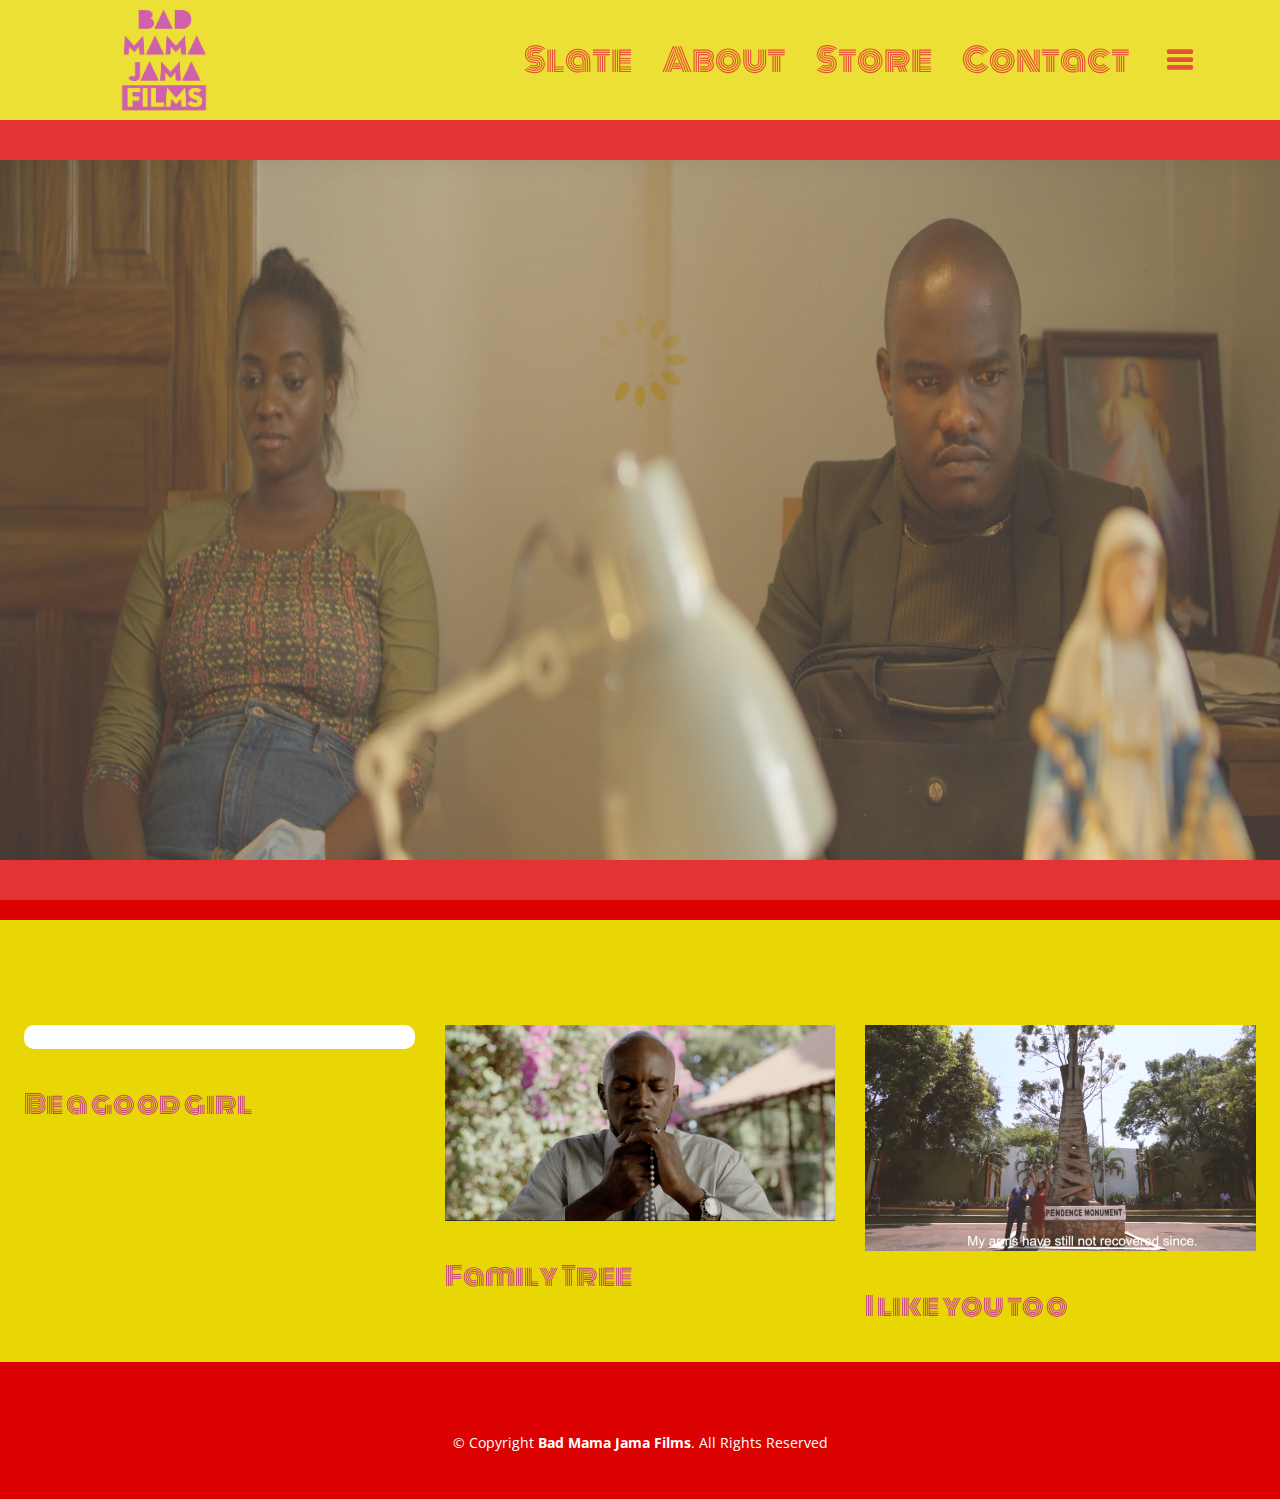
==== commit cfcaa3d1: "Updates from email" ====
--- a/index.html
+++ b/index.html
@@ -32,36 +32,13 @@
 </head>
 <body>
 
-  <div id="start-text" class="start-tex justify-content-center text-centert">
-    <div class="container">
-      <div class="row">
-        <div class="col-lg-4 col-sm-12" data-aos="fade-right" data-aos-delay="400">
-          <h1>BAD</h1>
-        </div>
-        <div class="col-lg-4 col-sm-12"  data-aos="fade-right" data-aos-delay="800">
-          <h1>MAMA</h1>
-        </div>
-        <div class="col-lg-4 col-sm-12"  data-aos="fade-right" data-aos-delay="1200">
-         <h1>JAMA</h1>
-        </div>
-      </div>
-      <div class="row">
-        <div class="col-4"></div>
-        <div class="col-lg-4 col-sm-12"  data-aos="fade-right" data-aos-delay="1600">
-          <h1 style="margin-top:30%">FILMS</h1>
-        </div>
-        <div class="col-4"></div>
-      </div>      
-    </div>
-  </div>
-
 
   <div id="mainContainer">
     <div class="video-bg video-bg-countdown video-bg-countdown-on">
       <!-- <video id="topVideo" autoplay loop muted playsinline class="video-bg">
         <source src="https://res.cloudinary.com/djddzs5pj/video/upload/v1613385128/_Sleepwalk__-_Short_Film_-_Trailer_2018.mp4"  type="video/mp4">
       </video> -->
-      <img src="assets/img/hero.JPG" alt="">
+      <img class="img img-responsive" style="max-width: 100%;" src="assets/img/hero.JPG" alt="">
     </div>
   </div>
   
@@ -73,17 +50,16 @@
       <div class="logo">
         <!-- <h1><a href="index.html">Eterna</a></h1> -->
         <!-- Uncomment below if you prefer to use an image logo -->
-        <a href="index.html"><img src="assets/img/logo.png" alt="" class="img-fluid"></a>
+        <a href="index.html"><img src="assets/img/logo.png" alt="" class="img img-repsonsive left pb-3 pt-3"></a>
       </div>
 
       <nav id="navbar" class="navbar">
         <ul>
-          <li><a href="who are we.html">Who Are We</a></li>
-          <li><a href="#">About</a></li>
           <li><a href="slate.html">Slate</a></li>
-          <li><a href="store.html">Store</a></li>
+          <li><a href="who are we.html">About</a></li>
+          <li><a href="store.html">Store</a></li>                                      
           <li><a href="contact us.html">Contact</a></li>  
-          <li><a href="#"><i class="icofont-navigation-menu"></i></a></li>        
+          <li><a href="#"><i class="icofont-navigation-menu large-screen-menu"></i></a></li>        
         </ul>
         <i class="icofont-navigation-menu mobile-nav-toggle"></i>
       </nav><!-- .navbar -->
@@ -96,45 +72,45 @@
     <div style="height: 90vh;"></div>
    
     <!-- Genres Section -->
-    <section id="genres" class="genres">
-      <div class="container">
+    <section id="genres" class="genres pl-4 pr-4">
+      
         <div class="section-title pt-1 mt-2" data-aos="fade-up">
-          <h2>Featured Works</h2>
+          <h2 style="color: #c53b96;">Featured Works</h2>
           <!-- <p>Choose a genre of our work to view</p> -->
         </div>
         <div class="row justify-content-center">
           <div class="col-lg-4 col-sm-12">
             
               <div class="genre-container">                            
-              <div class="upcoming-movie" data-aos="fade-left" style="background: #fff; border-radius: 10px;">
-                <img src="assets/img/good.jpg " style="height: 250px; width: 100%;" alt="">
+              <div class="upcoming-movie" style="background: #fff; border-radius: 10px;">
+                <img src="assets/img/good.jpg " class="img img-repsonsive" style="max-width: 100%;" alt="">
               </div> 
-              <h1>Be a good girl</h1>  
+              <h1 style="color: #c53b96;">Be a good girl</h1>  
             </div> 
             
           </div>
           <div class="col-lg-4 col-sm-12">
             
               <div class="genre-container">              
-              <div class="upcoming-movie" data-aos="fade-left" data-aos-delay="200" style="background: #fff; border-radius: 10px;">
-                <img src="assets/img/tree.png" style="height: 250px; width: 100%;" alt="">
-              </div>
-              <h1>Family Tree</h1>
+              <div class="upcoming-movie" style="background: #fff; border-radius: 10px;">
+                <img src="assets/img/tree.png" class="img img-repsonsive" style="max-width: 100%;" alt="">
+              </div>
+              <h1 style="color: #c53b96;">Family Tree</h1>
             </div>  
             </div> 
           
           <div class="col-lg-4 col-sm-12">
             
               <div class="genre-container">                             
-              <div class="upcoming-movie" data-aos="fade-left" data-aos-delay="400" style="background: #fff; border-radius: 10px;">
-                <img src="assets/img/likeyou.png" style="height: 250px; width: 100%;" alt="">
+              <div class="upcoming-movie" style="background: #fff; border-radius: 10px;">
+                <img src="assets/img/likeyou.png" class="img img-repsonsive" style="max-width: 100%;" alt="">
               </div>  
-              <h1>I like you too</h1> 
+              <h1 style="color: #c53b96;">I like you too</h1> 
             </div>
             
           </div>
         </div>
-        </div>
+        
       </div>
 
 
@@ -330,7 +306,7 @@
 
 
     <!-- ======= Resources Section ======= -->
-    <section id="resources" class="resources">
+    <!-- <section id="resources" class="resources">
       <div class="container">
         <div class="row">
           <div class="col-lg-3">
@@ -353,7 +329,7 @@
           </div>
         </div>
       </div>
-    </section>
+    </section> -->
     
     <!-- End Resources Section -->
     
--- a/assets/css/style.css
+++ b/assets/css/style.css
@@ -6,6 +6,12 @@
 @font-face {
   font-family: 'Baron';
   src: URL('Baron-Neue-Black.otf') format('opentype');
+}
+
+@media(max-width:768px){
+  .large-screen-menu{
+    opacity: 0;
+  }
 }
 
 /*--------------------------------------------------------------
@@ -306,10 +312,8 @@
 # Quotes
 --------------------------------------------------------------*/
 #quotes{
-  background:#dd0202 ;
-  color: #e8d705;
-  margin-top: 160px;
-  padding: 5px;
+  background:#e8d705 ;
+  color: #c53b96;
   font-family: Baron;
 }
 
@@ -1233,7 +1237,13 @@
   color: #dd0202;
   margin-top: 160px;
   border-bottom: 40px solid #dd0202;
-}
+  font-family: Baron;
+}
+
+.contact i{
+  color: #dd0202 !important;
+}
+
 .contact .info {
   width: 100%;
   height: 100%;
--- a/assets/css/landing3.css
+++ b/assets/css/landing3.css
@@ -175,7 +175,7 @@
   justify-content: space-between;
   padding: 10px 0 10px 30px;
   font-family: Monoton-Regular;
-  font-size: 28px;
+  font-size: 32px;
   color: #df2904;
   white-space: nowrap;
   transition: 0.3s;
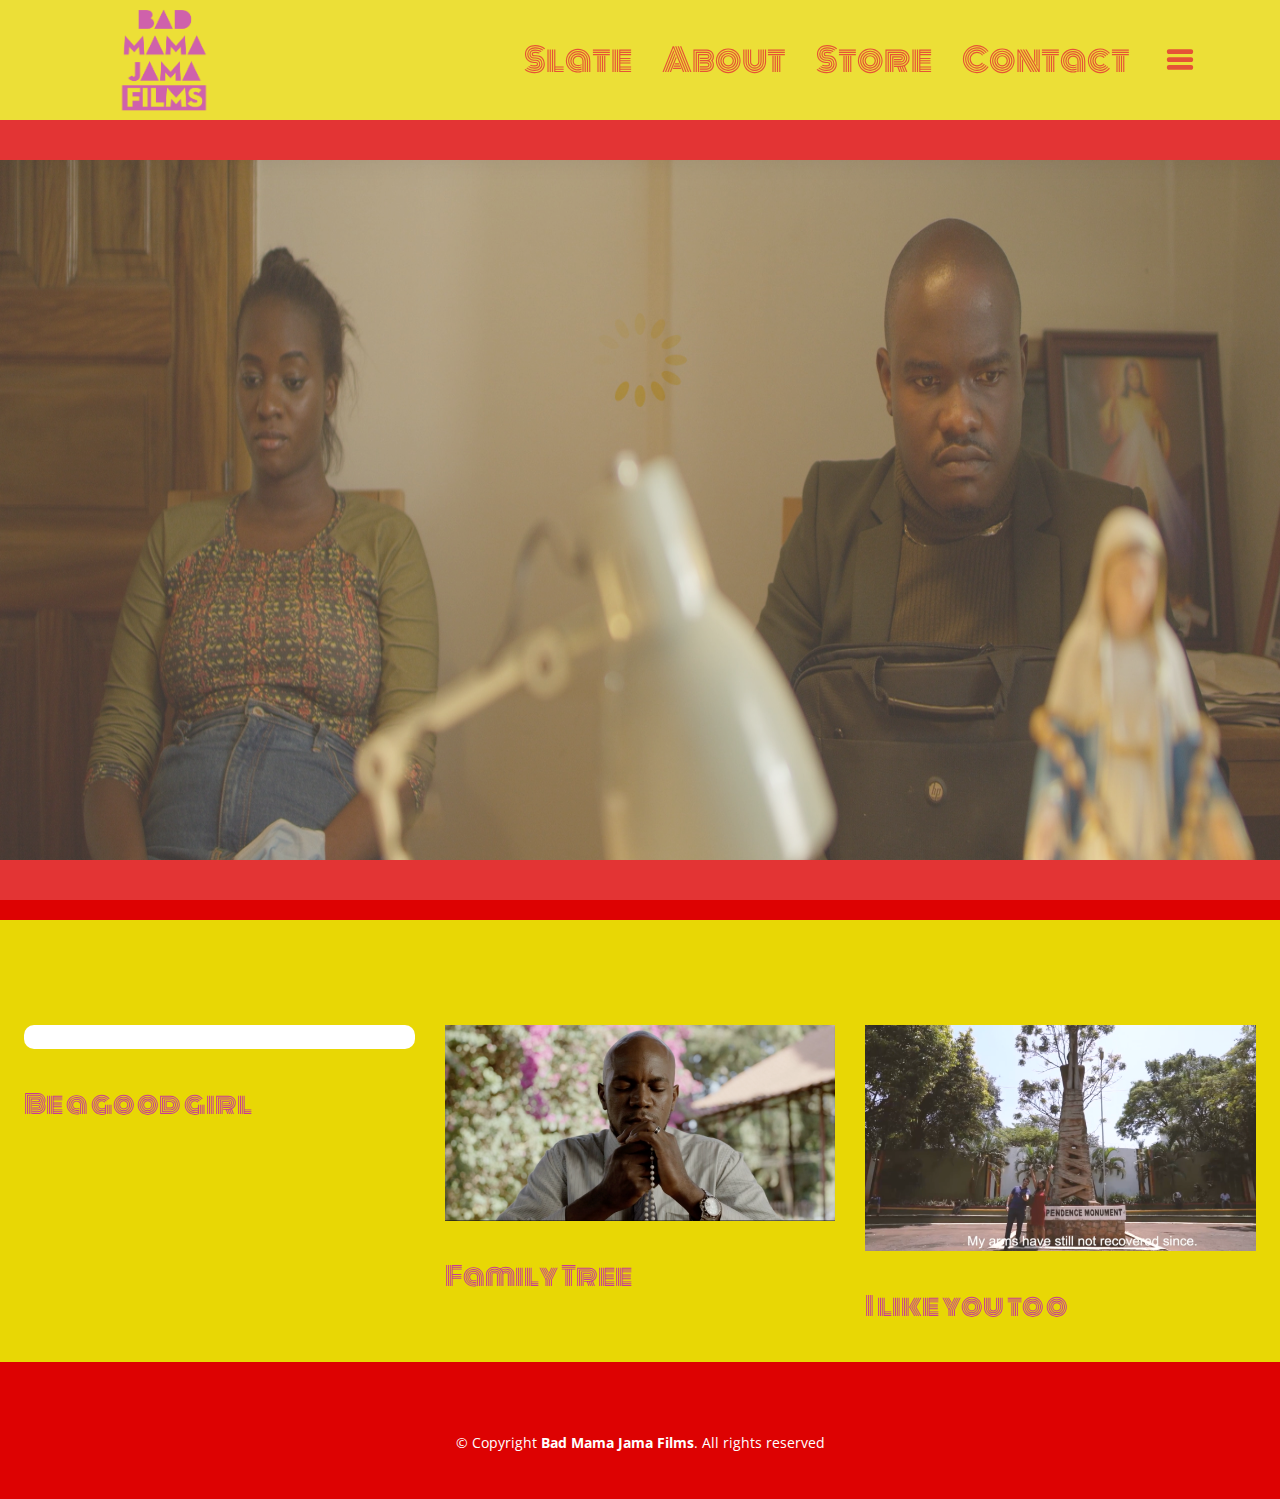
==== commit 83139d2e: "Footer changes" ====
--- a/index.html
+++ b/index.html
@@ -396,7 +396,7 @@
 
   <div class="container" >
     <div class="copyright text-white" >
-     <p class="text-white"> &copy; Copyright <strong><span>Bad Mama Jama Films</span></strong>. All Rights Reserved</p>
+     <p class="text-white"> &copy; Copyright <strong><span>Bad Mama Jama Films</span></strong>. All rights reserved</p>
     </div>
     
   </div>
